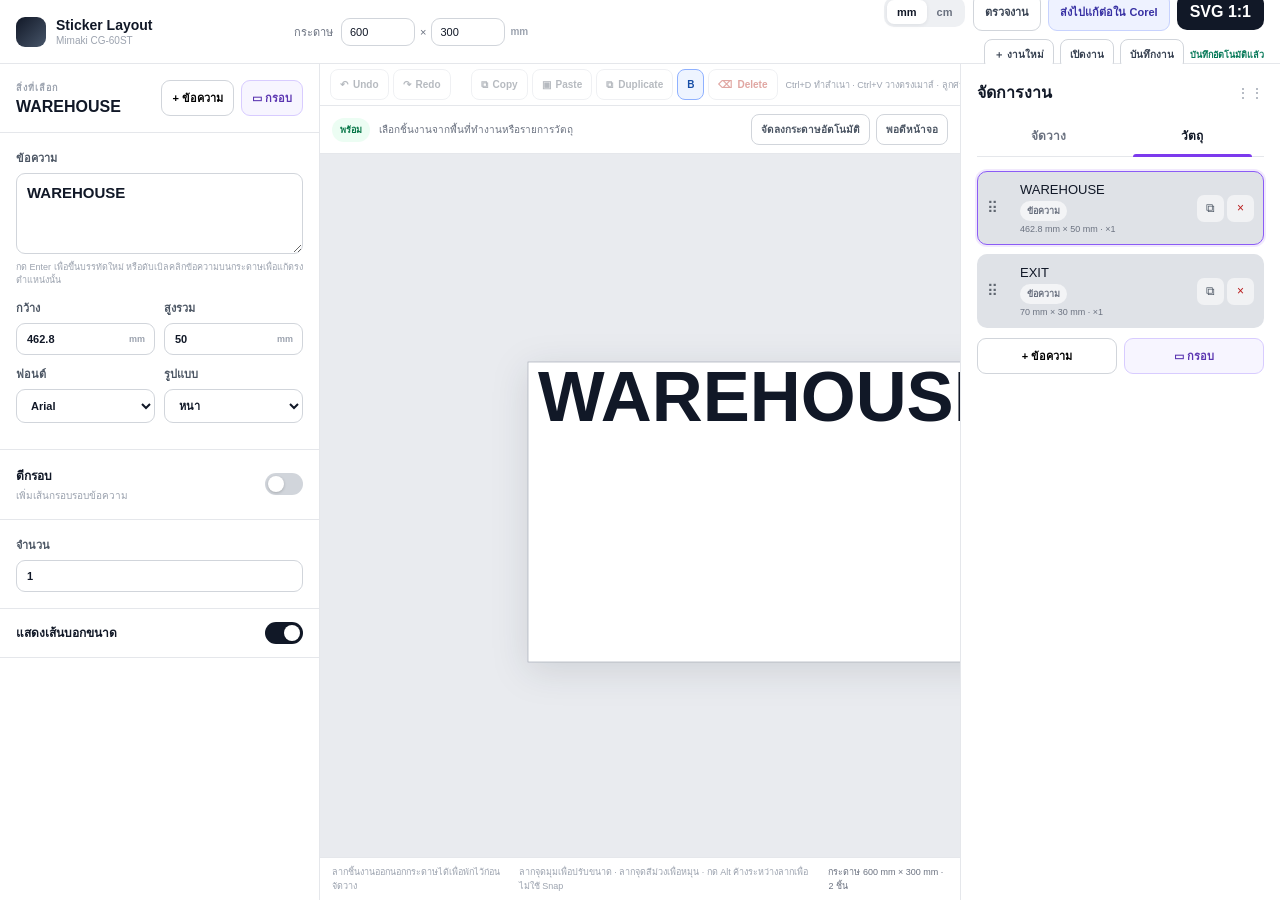
==== index.html @ 3fb94d9f "release: promote V3 to production entrypoint [skip ci]" ====
<!doctype html>
<html lang="th">
<head>
  <meta charset="utf-8">
  <meta name="viewport" content="width=device-width,initial-scale=1">
  <meta name="theme-color" content="#f4f5f7">
  <title>Sticker Layout · Mimaki CG-60ST</title>
  <link rel="stylesheet" href="css/app.css">
  <link rel="stylesheet" href="css/enhancements.css">
  <link rel="stylesheet" href="css/v3-preview.css">
</head>
<body>
  <div class="app-shell">
    <header class="topbar">
      <div class="brand">
        <span class="brand-dot"></span>
        <div><strong>Sticker Layout</strong><small>Mimaki CG-60ST</small></div>
      </div>
      <div class="topbar-center">
        <label>กระดาษ</label>
        <div class="paper-size-inline">
          <input id="paperWidth" type="number" min="1" step="0.1" value="600" aria-label="ความกว้างกระดาษ">
          <span>×</span>
          <input id="paperHeight" type="number" min="1" step="0.1" value="300" aria-label="ความยาวกระดาษ">
          <b class="unit-inline">mm</b>
        </div>
      </div>
      <div class="top-actions">
        <div class="project-actions" aria-label="จัดการไฟล์งาน">
          <button id="newProjectBtn" type="button" title="สร้างงานใหม่">＋ งานใหม่</button>
          <button id="openProjectBtn" type="button" title="เปิดไฟล์งาน">เปิดงาน</button>
          <button id="saveProjectBtn" type="button" title="บันทึกไฟล์งาน (Ctrl+S)">บันทึกงาน</button>
          <input id="openProjectInput" type="file" accept=".json,.cg60st.json,application/json" hidden>
          <span id="autosaveStatus" class="autosave-status">Autosave พร้อม</span>
        </div>
        <div class="unit-switch" aria-label="หน่วยวัด">
          <button type="button" data-unit="mm" class="active">mm</button>
          <button type="button" data-unit="cm">cm</button>
        </div>
        <div class="export-actions">
          <button id="preflightBtn" class="export-check-btn" type="button">ตรวจงาน</button>
          <button id="exportEditableBtn" class="export-editable-btn" type="button">ส่งไปแก้ต่อใน Corel</button>
          <button id="exportBtn" class="primary-btn" type="button">SVG 1:1</button>
        </div>
      </div>
    </header>

    <main class="workspace">
      <aside class="left-panel panel">
        <div class="panel-head">
          <div><span class="eyebrow">สิ่งที่เลือก</span><h2 id="editorTitle">ข้อความ 1</h2></div>
          <div class="quick-add" aria-label="เพิ่มชิ้นงาน">
            <button id="addItemBtn" class="add-btn" type="button">+ ข้อความ</button>
            <button id="addFrameBtn" class="add-btn frame-add" type="button">▭ กรอบ</button>
          </div>
        </div>

        <div class="editor-scroll">
          <section id="textEditorSection" class="field-section">
            <label class="field full">ข้อความ
              <textarea id="jobText" class="text-input" rows="3" placeholder="ข้อความที่ต้องการตัด" spellcheck="false">WAREHOUSE</textarea>
            </label>
            <small class="field-help">กด Enter เพื่อขึ้นบรรทัดใหม่ หรือดับเบิลคลิกข้อความบนกระดาษเพื่อแก้ตรงตำแหน่งนั้น</small>
            <div class="grid two">
              <label class="field">กว้าง
                <div class="input-unit"><input id="textWidth" type="number" min="1" step="0.1"><span data-unit-label>mm</span></div>
              </label>
              <label class="field">สูงรวม
                <div class="input-unit"><input id="textHeight" type="number" min="1" step="0.1"><span data-unit-label>mm</span></div>
              </label>
            </div>
            <div class="grid two">
              <label class="field">ฟอนต์
                <select id="fontFamily">
                  <option value="Arial">Arial</option>
                  <option value="Arial Narrow">Arial Narrow</option>
                  <option value="Tahoma">Tahoma</option>
                  <option value="Verdana">Verdana</option>
                  <option value="Impact">Impact</option>
                  <option value="sans-serif">System Sans</option>
                </select>
              </label>
              <label class="field">รูปแบบ
                <select id="fontWeight"><option value="400">ปกติ</option><option value="700">หนา</option></select>
              </label>
            </div>
          </section>

          <section class="field-section">
            <div id="frameToggleRow" class="switch-row">
              <div><strong>ตีกรอบ</strong><small>เพิ่มเส้นกรอบรอบข้อความ</small></div>
              <label class="switch"><input id="frameEnabled" type="checkbox"><span></span></label>
            </div>

            <div id="frameOnlyIntro" class="frame-only-intro hidden">
              <strong>กรอบเปล่า</strong>
              <small>กำหนดขนาดกรอบก่อนได้ แล้วค่อยใส่ข้อความภายหลัง</small>
              <button id="addTextToFrameBtn" type="button">+ ใส่ข้อความในกรอบ</button>
            </div>

            <div id="frameFields" class="frame-fields hidden">
              <div class="grid two">
                <label class="field">กรอบกว้าง
                  <div class="input-unit"><input id="frameWidth" type="number" min="1" step="0.1"><span data-unit-label>mm</span></div>
                </label>
                <label class="field">กรอบสูง
                  <div class="input-unit"><input id="frameHeight" type="number" min="1" step="0.1"><span data-unit-label>mm</span></div>
                </label>
              </div>
              <div id="framePaddingFields" class="grid two">
                <label class="field">ห่างซ้าย-ขวา
                  <div class="input-unit"><input id="paddingX" type="number" min="0" step="0.1"><span data-unit-label>mm</span></div>
                </label>
                <label class="field">ห่างบน-ล่าง
                  <div class="input-unit"><input id="paddingY" type="number" min="0" step="0.1"><span data-unit-label>mm</span></div>
                </label>
              </div>
              <button id="centerTextBtn" class="secondary-btn full" type="button">จัดข้อความกลางกรอบ</button>
              <button id="fitFrameBtn" class="secondary-btn full" type="button">ให้กรอบพอดีกับตัวอักษร</button>
            </div>
          </section>

          <section class="field-section">
            <label class="field">จำนวน
              <input id="quantity" type="number" min="1" max="200" step="1" value="1">
            </label>
          </section>

          <section class="field-section compact">
            <div class="switch-row minor">
              <div><strong>แสดงเส้นบอกขนาด</strong></div>
              <label class="switch"><input id="dimensionsEnabled" type="checkbox" checked><span></span></label>
            </div>
          </section>
        </div>
      </aside>

      <section class="canvas-column">
        <div class="edit-toolbar" aria-label="เครื่องมือแก้ไข">
          <div class="edit-group">
            <button id="undoBtn" type="button" title="ย้อนกลับ (Ctrl+Z)">↶ <span>Undo</span></button>
            <button id="redoBtn" type="button" title="ทำซ้ำ (Ctrl+Y / Ctrl+Shift+Z)">↷ <span>Redo</span></button>
          </div>
          <div class="edit-separator"></div>
          <div class="edit-group">
            <button id="copyBtn" type="button" title="คัดลอก (Ctrl+C)">⧉ <span>Copy</span></button>
            <button id="pasteBtn" type="button" title="วางตรงตำแหน่งเมาส์ (Ctrl+V)">▣ <span>Paste</span></button>
            <button id="duplicateBtn" type="button" title="ทำสำเนาไปที่ตำแหน่งเมาส์ (Ctrl+D)">⧉ <span>Duplicate</span></button>
            <button id="boldBtn" type="button" title="ตัวหนา (Ctrl+B)"><b>B</b></button>
            <button id="deleteBtn" type="button" class="danger-tool" title="ลบ (Delete / Backspace)">⌫ <span>Delete</span></button>
          </div>
          <span class="shortcut-hint">Ctrl+D ทำสำเนา · Ctrl+V วางตรงเมาส์ · ลูกศรขยับ 1 mm · Shift+ลูกศร 10 mm</span>
        </div>

        <div class="canvas-toolbar">
          <div class="canvas-status">
            <span id="statusBadge" class="status ok">พร้อม</span>
            <span id="selectionLabel">เลือกชิ้นงานจากพื้นที่ทำงานหรือรายการวัตถุ</span>
          </div>
          <div class="toolbar-actions">
            <button id="autoArrangeTopBtn" type="button">จัดลงกระดาษอัตโนมัติ</button>
            <button id="resetViewBtn" type="button">พอดีหน้าจอ</button>
          </div>
        </div>
        <div id="canvasViewport" class="canvas-viewport">
          <svg id="previewSvg" xmlns="http://www.w3.org/2000/svg" aria-label="Preview กระดาษและชิ้นงาน"></svg>
        </div>
        <div class="canvas-footer">
          <span>ลากชิ้นงานออกนอกกระดาษได้เพื่อพักไว้ก่อนจัดวาง</span>
          <span>ลากจุดมุมเพื่อปรับขนาด · ลากจุดสีม่วงเพื่อหมุน · กด Alt ค้างระหว่างลากเพื่อไม่ใช้ Snap</span>
          <span id="paperSummary">—</span>
        </div>
      </section>

      <aside class="right-panel panel">
        <div class="right-title-row"><h2>จัดการงาน</h2><span class="panel-grip">⋮⋮</span></div>
        <div class="tabs">
          <button id="arrangeTab" type="button">จัดวาง</button>
          <button id="layersTab" type="button" class="active">วัตถุ</button>
        </div>

        <div id="layersView" class="right-view">
          <div id="layerList" class="layer-list"></div>
          <div class="layer-add-row">
            <button id="addLayerBtn" class="add-layer-btn" type="button">+ ข้อความ</button>
            <button id="addLayerFrameBtn" class="add-layer-btn frame-add" type="button">▭ กรอบ</button>
          </div>
        </div>

        <div id="arrangeView" class="right-view hidden">
          <div class="arrange-card hero-arrange">
            <strong>จัดลงกระดาษอัตโนมัติ</strong>
            <small>เรียงทุกชิ้นลงกระดาษโดยไม่ย่อขนาด</small>
            <button id="autoArrangeBtn" class="primary-btn full" type="button">จัดลงกระดาษอัตโนมัติ</button>
          </div>
          <div class="arrange-card precision-card">
            <div class="precision-head">
              <span class="arrange-label">ตำแหน่งและขนาด</span>
              <small id="transformScope" class="precision-scope">ยังไม่ได้เลือกชิ้นงาน</small>
            </div>
            <div class="grid two precision-grid">
              <label class="field">X
                <div class="input-unit"><input id="positionX" type="number" step="0.1" disabled><span data-unit-label>mm</span></div>
              </label>
              <label class="field">Y
                <div class="input-unit"><input id="positionY" type="number" step="0.1" disabled><span data-unit-label>mm</span></div>
              </label>
              <label class="field">W
                <div class="input-unit"><input id="positionW" type="number" min="1" step="0.1" disabled><span data-unit-label>mm</span></div>
              </label>
              <label class="field">H
                <div class="input-unit"><input id="positionH" type="number" min="1" step="0.1" disabled><span data-unit-label>mm</span></div>
              </label>
            </div>
            <label class="field">หมุน
              <div class="input-unit"><input id="positionRotation" type="number" step="1" disabled><span>°</span></div>
            </label>
            <small class="precision-help">ถ้าเลือกกรอบที่มีข้อความ X/Y/มุมจะขยับทั้งชุด ส่วน W/H ปรับเฉพาะขนาดกรอบ</small>
          </div>
          <div class="arrange-card snap-card">
            <div class="switch-row minor">
              <div><strong>Snap อัตโนมัติ</strong><small>ดูดเข้าขอบ กึ่งกลางกระดาษ และชิ้นงานอื่น</small></div>
              <label class="switch"><input id="snapEnabled" type="checkbox" checked><span></span></label>
            </div>
            <label class="field">ระยะดูด
              <div class="input-unit"><input id="snapDistance" type="number" min="0" step="0.1" value="3"><span data-unit-label>mm</span></div>
            </label>
          </div>
          <div class="arrange-card">
            <span class="arrange-label">ชิ้นที่เลือก</span>
            <div class="arrange-grid">
              <button data-arrange="left" type="button">ชิดซ้าย</button>
              <button data-arrange="hcenter" type="button">กึ่งกลางแนวนอน</button>
              <button data-arrange="right" type="button">ชิดขวา</button>
              <button data-arrange="top" type="button">ชิดบน</button>
              <button data-arrange="vcenter" type="button">กึ่งกลางแนวตั้ง</button>
              <button data-arrange="bottom" type="button">ชิดล่าง</button>
            </div>
          </div>
          <div class="arrange-card">
            <span class="arrange-label">ระยะจัดวาง</span>
            <div class="grid two">
              <label class="field">ขอบกระดาษ
                <div class="input-unit"><input id="layoutMargin" type="number" min="0" step="0.1" value="10"><span data-unit-label>mm</span></div>
              </label>
              <label class="field">ห่างชิ้นงาน
                <div class="input-unit"><input id="layoutGap" type="number" min="0" step="0.1" value="5"><span data-unit-label>mm</span></div>
              </label>
            </div>
          </div>
        </div>
      </aside>
    </main>
  </div>

  <div id="preflightPanel" class="preflight-panel hidden" role="dialog" aria-modal="true" aria-labelledby="preflightTitle">
    <div class="preflight-card">
      <div class="preflight-head">
        <div><span class="eyebrow">Preflight</span><h2 id="preflightTitle">ตรวจงานก่อน Export</h2></div>
        <button id="preflightCloseBtn" class="preflight-close" type="button" aria-label="ปิด">×</button>
      </div>
      <div id="preflightSummary" class="preflight-summary ok">พร้อม Export</div>
      <ul id="preflightList" class="preflight-list"></ul>
      <div class="preflight-actions">
        <button id="calibrationBtn" class="export-check-btn" type="button">ไฟล์ทดสอบ 100 mm</button>
        <button id="preflightEditableBtn" class="export-editable-btn" type="button">ส่งไปแก้ต่อใน Corel</button>
        <button id="preflightExportBtn" class="primary-btn" type="button">SVG 1:1</button>
      </div>
    </div>
  </div>

  <div id="toast" class="toast hidden"></div>
  <script src="js/model-v3.js"></script>
  <script src="js/design-ops-v3.js"></script>
  <script src="js/app-v3.js"></script>
</body>
</html>
---- css/app.css ----
:root{--bg:#f4f5f7;--panel:#fff;--ink:#111827;--muted:#6b7280;--line:#e5e7eb;--soft:#f3f4f6;--soft2:#e6e8ec;--accent:#7c3aed;--blue:#2563eb;--green:#059669;--danger:#dc2626;--ok:#067647;--okbg:#ecfdf3;--warn:#9a3412;--warnbg:#fff7ed;--shadow:0 12px 36px rgba(15,23,42,.08)}
*{box-sizing:border-box}html,body{margin:0;height:100%;font-family:Inter,"Segoe UI",Tahoma,Arial,sans-serif;color:var(--ink);background:var(--bg)}button,input,select,textarea{font:inherit}.hidden{display:none!important}button{cursor:pointer}.app-shell{height:100vh;display:flex;flex-direction:column;overflow:hidden}.topbar{height:64px;flex:0 0 auto;background:#fff;border-bottom:1px solid var(--line);display:flex;align-items:center;justify-content:space-between;padding:0 16px;gap:16px}.brand{display:flex;align-items:center;gap:10px;min-width:210px}.brand-dot{width:30px;height:30px;border-radius:9px;background:linear-gradient(135deg,#111827,#475569)}.brand strong{display:block;font-size:14px}.brand small{display:block;font-size:10px;color:#9ca3af;margin-top:2px}.topbar-center{display:flex;align-items:center;gap:8px;color:#6b7280;font-size:11px}.paper-size-inline{display:flex;align-items:center;gap:5px}.paper-size-inline input{width:74px;padding:7px 8px}.paper-size-inline .unit-inline{font-size:10px;color:#9ca3af}.top-actions{display:flex;align-items:center;gap:8px}.unit-switch{display:flex;background:#eef0f3;padding:3px;border-radius:10px}.unit-switch button{border:0;background:transparent;border-radius:7px;padding:6px 10px;color:#6b7280;font-size:11px;font-weight:800}.unit-switch button.active{background:#fff;color:#111827;box-shadow:0 1px 4px rgba(15,23,42,.08)}.primary-btn,.secondary-btn{border:0;border-radius:10px;font-weight:800}.primary-btn{background:#111827;color:#fff;padding:9px 13px}.secondary-btn{background:#f3f4f6;color:#374151;padding:9px 11px}.primary-btn.full,.secondary-btn.full{width:100%}
.workspace{flex:1;min-height:0;display:grid;grid-template-columns:320px minmax(440px,1fr) 320px}.panel{background:#fff;min-height:0}.left-panel{border-right:1px solid var(--line);display:flex;flex-direction:column}.right-panel{border-left:1px solid var(--line);padding:16px;overflow:auto}.panel-head{display:flex;align-items:center;justify-content:space-between;gap:10px;padding:16px;border-bottom:1px solid var(--line)}.eyebrow{display:block;font-size:9px;font-weight:900;letter-spacing:.12em;color:#9ca3af;margin-bottom:3px}.panel-head h2,.right-title-row h2{margin:0;font-size:16px}.add-btn,.add-layer-btn{border:1px solid #d1d5db;background:#fff;border-radius:9px;padding:8px 10px;font-size:11px;font-weight:800}.editor-scroll{overflow:auto}.field-section{padding:16px;border-bottom:1px solid var(--line)}.field-section.compact{padding-top:8px;padding-bottom:8px}.grid{display:grid;gap:9px}.grid.two{grid-template-columns:1fr 1fr}.field{display:flex;flex-direction:column;gap:6px;color:#4b5563;font-size:11px;font-weight:700;margin-bottom:10px}.field:last-child{margin-bottom:0}.field-help{display:block;color:#9ca3af;font-size:9px;line-height:1.45;margin:-3px 0 12px}input,select,textarea{width:100%;border:1px solid #d1d5db;border-radius:9px;padding:9px 10px;background:#fff;color:#111827;outline:none}input:focus,select:focus,textarea:focus{border-color:#93b4ff;box-shadow:0 0 0 3px rgba(37,99,235,.08)}.text-input{font-size:15px;resize:vertical;min-height:72px;line-height:1.35}.input-unit{position:relative}.input-unit input{padding-right:42px}.input-unit span{position:absolute;right:10px;top:50%;transform:translateY(-50%);font-size:9px;color:#9ca3af}.switch-row{display:flex;align-items:center;justify-content:space-between;gap:12px}.switch-row>div strong{display:block;font-size:12px}.switch-row>div small{display:block;font-size:10px;color:#9ca3af;margin-top:3px}.switch-row.minor{padding:5px 0}.switch{display:block;flex:0 0 auto}.switch input{display:none}.switch span{display:block;width:38px;height:22px;border-radius:999px;background:#d1d5db;position:relative}.switch span:after{content:"";position:absolute;width:16px;height:16px;left:3px;top:3px;background:#fff;border-radius:50%;box-shadow:0 1px 3px rgba(0,0,0,.2);transition:.15s}.switch input:checked+span{background:#111827}.switch input:checked+span:after{transform:translateX(16px)}.frame-fields{margin-top:13px;padding-top:13px;border-top:1px solid #eef0f2}
.canvas-column{display:flex;flex-direction:column;min-width:0;min-height:0;background:#e9ebef}.edit-toolbar{min-height:42px;flex:0 0 auto;background:#fff;border-bottom:1px solid var(--line);display:flex;align-items:center;padding:5px 10px;gap:8px}.edit-group{display:flex;gap:4px}.edit-toolbar button{height:31px;border:1px solid #d8dce2;background:#fff;border-radius:8px;padding:0 9px;display:flex;align-items:center;gap:5px;color:#4b5563;font-size:10px;font-weight:800}.edit-toolbar button:hover:not(:disabled){background:#f5f6f8}.edit-toolbar button.active{background:#eef4ff;border-color:#8fb1ff;color:#174ea6}.edit-toolbar button:disabled{opacity:.4;cursor:default}.edit-toolbar .danger-tool{color:#b42318}.edit-separator{width:1px;height:24px;background:#e5e7eb;margin:0 2px}.shortcut-hint{margin-left:auto;color:#9ca3af;font-size:9px;white-space:nowrap}.canvas-toolbar{height:48px;flex:0 0 auto;background:#fff;border-bottom:1px solid var(--line);display:flex;align-items:center;justify-content:space-between;padding:0 12px;gap:12px}.canvas-status{display:flex;align-items:center;gap:9px;font-size:10px;color:#6b7280;min-width:0}.status{font-size:9px;font-weight:900;border-radius:999px;padding:5px 8px;flex:0 0 auto}.status.ok{color:var(--ok);background:var(--okbg)}.status.warn{color:var(--warn);background:var(--warnbg)}.toolbar-actions{display:flex;gap:6px}.toolbar-actions button{border:1px solid #d1d5db;background:#fff;border-radius:8px;padding:7px 9px;font-size:10px;font-weight:800;color:#4b5563}.canvas-viewport{flex:1;min-height:0;overflow:auto;padding:28px;display:flex;align-items:flex-start;justify-content:center}.canvas-viewport svg{display:block;min-width:320px;min-height:240px;max-width:100%;touch-action:none;user-select:none}.canvas-footer{min-height:34px;flex:0 0 auto;background:#fff;border-top:1px solid var(--line);display:flex;align-items:center;gap:18px;padding:7px 12px;font-size:9px;color:#9ca3af}.canvas-footer span:last-child{margin-left:auto;color:#6b7280}.paper{fill:#fff;stroke:#a7adb7;stroke-width:.7;filter:drop-shadow(0 8px 18px rgba(15,23,42,.12));cursor:default}.job-text{fill:#111827;cursor:move}.frame-shape{fill:transparent;stroke:#111827;stroke-width:1;cursor:move}.selection-box{fill:none;stroke-width:1.1;stroke-dasharray:4 3;pointer-events:none}.selection-box.text{stroke:var(--blue)}.selection-box.frame{stroke:var(--green)}.resize-handle{stroke:#fff;stroke-width:1.1;cursor:nwse-resize}.resize-handle.text{fill:var(--blue)}.resize-handle.frame{fill:var(--green)}.resize-handle.ne,.resize-handle.sw{cursor:nesw-resize}.dimension-line,.dimension-tick{stroke:#4b5563;stroke-width:.45}.dimension-label-bg{fill:#fff;stroke:#e5e7eb;stroke-width:.35}.dimension-text{font-size:7px;fill:#111827;font-weight:800;text-anchor:middle;dominant-baseline:middle}
.inline-editor-fo{overflow:visible}.inline-editor-shell{width:100%;height:100%;position:relative}.inline-text-editor{width:100%;height:100%;min-width:70px;min-height:42px;border:1.5px solid var(--blue);outline:0;border-radius:2px;padding:0 2px;margin:0;resize:none;overflow:hidden;background:rgba(255,255,255,.96);color:#111827;box-shadow:0 0 0 2px rgba(37,99,235,.12);white-space:pre;box-sizing:border-box}.inline-edit-hint{position:absolute;left:0;top:100%;margin-top:4px;background:#111827;color:white;border-radius:4px;padding:3px 5px;font:7px/1.2 Arial,sans-serif;white-space:nowrap;pointer-events:none}
.right-title-row{display:flex;justify-content:space-between;align-items:center;margin-bottom:10px}.panel-grip{color:#9ca3af;font-size:14px}.tabs{display:grid;grid-template-columns:1fr 1fr;border-bottom:1px solid #e5e7eb;margin-bottom:14px}.tabs button{border:0;background:transparent;padding:11px 6px;font-size:12px;color:#6b7280;font-weight:700;position:relative}.tabs button.active{color:#111827}.tabs button.active:after{content:"";position:absolute;left:12px;right:12px;bottom:-1px;height:3px;background:var(--accent);border-radius:4px 4px 0 0}.segmented{display:grid;grid-template-columns:1fr 1fr;background:#f0f1f3;padding:3px;border-radius:13px;margin-bottom:14px}.segmented button{border:0;background:transparent;border-radius:10px;padding:9px;font-size:11px;color:#6b7280}.segmented button.active{background:#fff;color:#111827;box-shadow:0 1px 4px rgba(15,23,42,.08)}.layer-list{display:grid;gap:9px}.layer-row{display:grid;grid-template-columns:25px minmax(0,1fr) auto;align-items:center;gap:8px;background:#dfe2e7;border:1px solid transparent;border-radius:10px;padding:10px 9px;cursor:pointer;transition:.12s}.layer-row:hover{background:#d8dce2}.layer-row.active{border-color:#8b5cf6;box-shadow:0 0 0 2px rgba(124,58,237,.11)}.drag-grip{font-size:15px;color:#5f6670;letter-spacing:-3px;cursor:grab}.layer-name{min-width:0}.layer-name strong{display:block;white-space:pre-line;overflow:hidden;text-overflow:ellipsis;font-size:13px;font-weight:500;max-height:34px}.layer-name small{display:block;color:#6b7280;font-size:9px;margin-top:3px}.layer-actions{display:flex;gap:3px}.icon-mini{width:27px;height:27px;border:0;background:rgba(255,255,255,.55);border-radius:7px;font-size:12px;color:#4b5563}.icon-mini.danger{color:#b91c1c}.add-layer-btn{width:100%;margin-top:10px;background:#fff}.arrange-card{background:#f7f8fa;border:1px solid #e7e9ed;border-radius:12px;padding:12px;margin-bottom:10px}.arrange-card strong{display:block;font-size:12px}.arrange-card small{display:block;color:#9ca3af;font-size:9px;line-height:1.4;margin:4px 0 10px}.arrange-label{display:block;font-size:9px;font-weight:900;letter-spacing:.09em;color:#9ca3af;margin-bottom:9px}.arrange-grid{display:grid;grid-template-columns:repeat(3,1fr);gap:6px}.arrange-grid button{border:1px solid #d8dce2;background:#fff;border-radius:8px;padding:9px 4px;font-size:9px;color:#4b5563;font-weight:700}.toast{position:fixed;left:50%;bottom:24px;transform:translateX(-50%);background:#111827;color:#fff;border-radius:10px;padding:10px 14px;font-size:11px;box-shadow:var(--shadow);z-index:50}
@media(max-width:1150px){.shortcut-hint{display:none}}
@media(max-width:1050px){.workspace{grid-template-columns:300px minmax(400px,1fr)}.right-panel{position:fixed;right:12px;top:76px;bottom:12px;width:300px;border:1px solid var(--line);border-radius:16px;box-shadow:0 18px 50px rgba(15,23,42,.18);z-index:10}.edit-toolbar button span{display:none}}
@media(max-width:760px){.app-shell{height:auto;min-height:100vh;overflow:visible}.topbar{height:auto;align-items:flex-start;flex-wrap:wrap;padding:10px}.topbar-center{order:3;width:100%}.workspace{display:flex;flex-direction:column}.left-panel{border:0;border-bottom:1px solid var(--line)}.canvas-column{height:65vh;min-height:520px}.right-panel{position:static;width:auto;border:0;border-top:1px solid var(--line);border-radius:0;box-shadow:none}.canvas-footer{flex-wrap:wrap;height:auto}.grid.two{grid-template-columns:1fr 1fr}.edit-toolbar{overflow:auto}.edit-toolbar button{flex:0 0 auto}}
---- css/enhancements.css ----
.canvas-viewport{display:block;text-align:center;overflow:auto}
.canvas-viewport svg{display:inline-block;max-width:none!important;max-height:none!important;overflow:visible}
.workspace-bg{fill:#e9ebef;cursor:default}
.rotate-stem{stroke:#7c3aed;stroke-width:1.2;pointer-events:none}
.rotate-handle{fill:#7c3aed;stroke:#fff;stroke-width:1.2;cursor:grab}
.rotate-handle:active{cursor:grabbing}
.rotate-glyph{fill:#fff;font-size:10px;font-weight:800;text-anchor:middle;dominant-baseline:middle;pointer-events:none}
---- css/v3-preview.css ----
.quick-add{display:flex;gap:7px;align-items:center}.quick-add .add-btn{white-space:nowrap}.quick-add .frame-add{background:#f7f5ff;border-color:#d8ccff;color:#5b35b1}.frame-only-intro{margin-bottom:12px;padding:12px;border:1px solid #e5e7eb;border-radius:10px;background:#f8fafc}.frame-only-intro strong{display:block;font-size:12px}.frame-only-intro small{display:block;margin:4px 0 10px;color:#6b7280;font-size:10px;line-height:1.45}.frame-only-intro button{width:100%;border:1px solid #c7d2fe;background:#fff;border-radius:9px;padding:9px 10px;font-size:11px;font-weight:800;color:#3730a3}.layer-add-row{display:grid;grid-template-columns:1fr 1fr;gap:7px;margin-top:10px}.layer-add-row .add-layer-btn{margin-top:0}.layer-add-row .frame-add{border-color:#d8ccff;background:#f7f5ff;color:#5b35b1}.object-kind{display:inline-flex;align-items:center;border-radius:999px;background:#f3f4f6;color:#6b7280;font-size:9px;font-weight:800;padding:3px 7px;margin-top:4px}
@media(max-width:1180px){.quick-add{flex-direction:column;align-items:stretch}.quick-add .add-btn{padding:7px 8px}}

.precision-head{display:flex;align-items:flex-start;justify-content:space-between;gap:8px;margin-bottom:10px}.precision-scope{display:inline-flex;align-items:center;justify-content:flex-end;min-height:20px;color:#5b35b1;font-size:9px;font-weight:800;text-align:right}.precision-grid{margin-bottom:8px}.precision-card>.field{margin-top:2px}.precision-help{display:block;margin-top:8px;color:#6b7280;font-size:9px;line-height:1.45}.snap-card .switch-row{margin-bottom:10px}.snap-card .field{margin-bottom:0}.snap-guide{stroke:#7c3aed;stroke-width:1;stroke-dasharray:5 4;vector-effect:non-scaling-stroke;pointer-events:none;opacity:.9}.precision-card input:disabled{background:#f3f4f6;color:#9ca3af}.arrange-card .input-unit>span{white-space:nowrap}

.export-actions{display:flex;align-items:center;gap:7px}.export-check-btn,.export-editable-btn{border:1px solid #d1d5db;background:#fff;border-radius:9px;padding:9px 11px;font-size:11px;font-weight:800;color:#374151;white-space:nowrap}.export-editable-btn{border-color:#c7d2fe;background:#eef2ff;color:#3730a3}.export-check-btn:hover,.export-editable-btn:hover{filter:brightness(.98)}.preflight-panel{position:fixed;inset:0;z-index:80;display:flex;align-items:center;justify-content:center;padding:24px;background:rgba(17,24,39,.45);backdrop-filter:blur(2px)}.preflight-panel.hidden{display:none}.preflight-card{width:min(560px,100%);max-height:min(720px,90vh);overflow:auto;border:1px solid #e5e7eb;border-radius:16px;background:#fff;box-shadow:0 24px 70px rgba(17,24,39,.25);padding:18px}.preflight-head{display:flex;align-items:flex-start;justify-content:space-between;gap:16px}.preflight-head h2{margin:2px 0 0;font-size:18px}.preflight-close{width:34px;height:34px;border:1px solid #e5e7eb;background:#fff;border-radius:9px;font-size:21px;line-height:1;color:#6b7280}.preflight-summary{margin:16px 0 12px;border-radius:10px;padding:11px 12px;font-size:12px;font-weight:900}.preflight-summary.ok{background:#ecfdf5;color:#047857}.preflight-summary.warn{background:#fffbeb;color:#a16207}.preflight-summary.error{background:#fef2f2;color:#b91c1c}.preflight-list{display:grid;gap:8px;margin:0;padding:0;list-style:none}.preflight-list li{display:flex;justify-content:space-between;gap:16px;border:1px solid #e5e7eb;border-radius:10px;padding:10px 11px}.preflight-list strong{font-size:11px}.preflight-list span{max-width:65%;font-size:10px;line-height:1.45;text-align:right;color:#6b7280}.preflight-list li.warn{border-color:#fde68a;background:#fffbeb}.preflight-list li.bad{border-color:#fecaca;background:#fef2f2}.preflight-list li.good{border-color:#d1fae5}.preflight-list li.info{background:#f8fafc}.preflight-actions{display:flex;justify-content:flex-end;gap:8px;margin-top:16px}.preflight-actions button:disabled{opacity:.45;cursor:not-allowed}@media(max-width:980px){.export-actions{gap:5px}.export-check-btn,.export-editable-btn{padding:8px 9px;font-size:10px}}

.project-actions{display:flex;align-items:center;gap:6px}.project-actions button{border:1px solid #d1d5db;background:#fff;border-radius:8px;padding:7px 9px;font-size:10px;font-weight:800;color:#374151;white-space:nowrap}.project-actions button:hover{background:#f9fafb}.autosave-status{min-width:92px;color:#6b7280;font-size:9px;font-weight:700;white-space:nowrap}.autosave-status.saving{color:#7c3aed}.autosave-status.saved{color:#047857}.autosave-status.warning{color:#b45309}@media(max-width:1280px){.top-actions{flex-wrap:wrap;justify-content:flex-end}.project-actions{order:3;width:100%;justify-content:flex-end}.autosave-status{min-width:auto}}
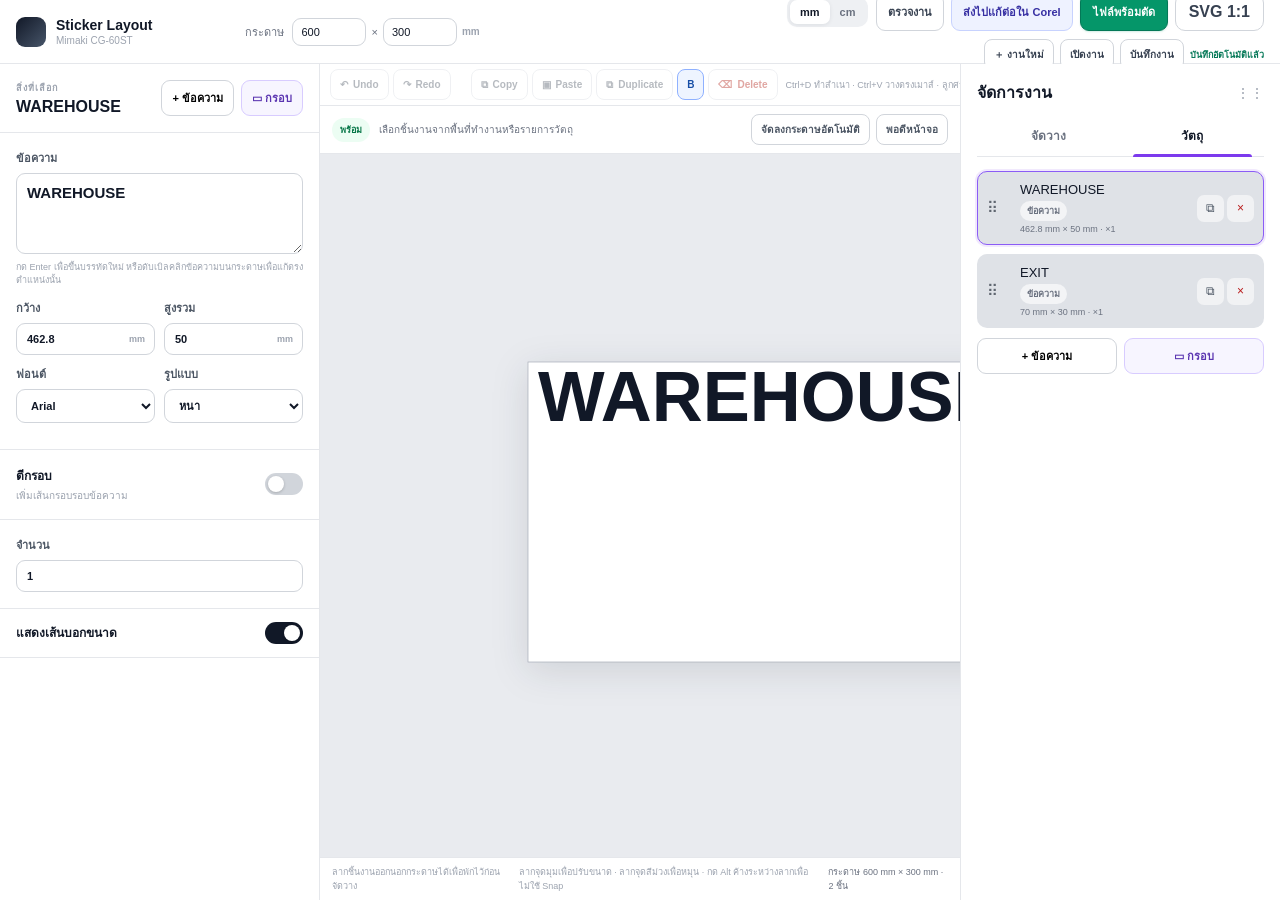
==== commit e486fa68: "feat: complete Cut Ready Curve Path export [skip ci]" ====
--- a/index.html
+++ b/index.html
@@ -31,6 +31,7 @@
           <button id="openProjectBtn" type="button" title="เปิดไฟล์งาน">เปิดงาน</button>
           <button id="saveProjectBtn" type="button" title="บันทึกไฟล์งาน (Ctrl+S)">บันทึกงาน</button>
           <input id="openProjectInput" type="file" accept=".json,.cg60st.json,application/json" hidden>
+          <input id="cutReadyFontInput" type="file" accept=".ttf,.otf,.woff,font/ttf,font/otf,font/woff" multiple hidden>
           <span id="autosaveStatus" class="autosave-status">Autosave พร้อม</span>
         </div>
         <div class="unit-switch" aria-label="หน่วยวัด">
@@ -40,7 +41,8 @@
         <div class="export-actions">
           <button id="preflightBtn" class="export-check-btn" type="button">ตรวจงาน</button>
           <button id="exportEditableBtn" class="export-editable-btn" type="button">ส่งไปแก้ต่อใน Corel</button>
-          <button id="exportBtn" class="primary-btn" type="button">SVG 1:1</button>
+          <button id="exportCutReadyBtn" class="export-cutready-btn" type="button">ไฟล์พร้อมตัด</button>
+          <button id="exportBtn" class="primary-btn export-advanced-btn" type="button" title="SVG 1:1 แบบเดิม">SVG 1:1</button>
         </div>
       </div>
     </header>
@@ -264,12 +266,14 @@
       <div class="preflight-actions">
         <button id="calibrationBtn" class="export-check-btn" type="button">ไฟล์ทดสอบ 100 mm</button>
         <button id="preflightEditableBtn" class="export-editable-btn" type="button">ส่งไปแก้ต่อใน Corel</button>
-        <button id="preflightExportBtn" class="primary-btn" type="button">SVG 1:1</button>
+        <button id="preflightCutReadyBtn" class="export-cutready-btn" type="button">ไฟล์พร้อมตัด</button>
+        <button id="preflightExportBtn" class="primary-btn export-advanced-btn" type="button">SVG 1:1</button>
       </div>
     </div>
   </div>
 
   <div id="toast" class="toast hidden"></div>
+  <script src="js/vendor/opentype.min.js"></script>
   <script src="js/model-v3.js"></script>
   <script src="js/design-ops-v3.js"></script>
   <script src="js/app-v3.js"></script>
--- a/css/v3-preview.css
+++ b/css/v3-preview.css
@@ -6,3 +6,5 @@
 .export-actions{display:flex;align-items:center;gap:7px}.export-check-btn,.export-editable-btn{border:1px solid #d1d5db;background:#fff;border-radius:9px;padding:9px 11px;font-size:11px;font-weight:800;color:#374151;white-space:nowrap}.export-editable-btn{border-color:#c7d2fe;background:#eef2ff;color:#3730a3}.export-check-btn:hover,.export-editable-btn:hover{filter:brightness(.98)}.preflight-panel{position:fixed;inset:0;z-index:80;display:flex;align-items:center;justify-content:center;padding:24px;background:rgba(17,24,39,.45);backdrop-filter:blur(2px)}.preflight-panel.hidden{display:none}.preflight-card{width:min(560px,100%);max-height:min(720px,90vh);overflow:auto;border:1px solid #e5e7eb;border-radius:16px;background:#fff;box-shadow:0 24px 70px rgba(17,24,39,.25);padding:18px}.preflight-head{display:flex;align-items:flex-start;justify-content:space-between;gap:16px}.preflight-head h2{margin:2px 0 0;font-size:18px}.preflight-close{width:34px;height:34px;border:1px solid #e5e7eb;background:#fff;border-radius:9px;font-size:21px;line-height:1;color:#6b7280}.preflight-summary{margin:16px 0 12px;border-radius:10px;padding:11px 12px;font-size:12px;font-weight:900}.preflight-summary.ok{background:#ecfdf5;color:#047857}.preflight-summary.warn{background:#fffbeb;color:#a16207}.preflight-summary.error{background:#fef2f2;color:#b91c1c}.preflight-list{display:grid;gap:8px;margin:0;padding:0;list-style:none}.preflight-list li{display:flex;justify-content:space-between;gap:16px;border:1px solid #e5e7eb;border-radius:10px;padding:10px 11px}.preflight-list strong{font-size:11px}.preflight-list span{max-width:65%;font-size:10px;line-height:1.45;text-align:right;color:#6b7280}.preflight-list li.warn{border-color:#fde68a;background:#fffbeb}.preflight-list li.bad{border-color:#fecaca;background:#fef2f2}.preflight-list li.good{border-color:#d1fae5}.preflight-list li.info{background:#f8fafc}.preflight-actions{display:flex;justify-content:flex-end;gap:8px;margin-top:16px}.preflight-actions button:disabled{opacity:.45;cursor:not-allowed}@media(max-width:980px){.export-actions{gap:5px}.export-check-btn,.export-editable-btn{padding:8px 9px;font-size:10px}}
 
 .project-actions{display:flex;align-items:center;gap:6px}.project-actions button{border:1px solid #d1d5db;background:#fff;border-radius:8px;padding:7px 9px;font-size:10px;font-weight:800;color:#374151;white-space:nowrap}.project-actions button:hover{background:#f9fafb}.autosave-status{min-width:92px;color:#6b7280;font-size:9px;font-weight:700;white-space:nowrap}.autosave-status.saving{color:#7c3aed}.autosave-status.saved{color:#047857}.autosave-status.warning{color:#b45309}@media(max-width:1280px){.top-actions{flex-wrap:wrap;justify-content:flex-end}.project-actions{order:3;width:100%;justify-content:flex-end}.autosave-status{min-width:auto}}
+
+.export-cutready-btn{border:1px solid #047857;background:#059669;color:#fff;border-radius:9px;padding:9px 12px;font-size:11px;font-weight:900;white-space:nowrap;box-shadow:0 1px 2px rgba(5,150,105,.18)}.export-cutready-btn:hover{background:#047857}.export-cutready-btn:disabled{opacity:.45;cursor:not-allowed}.export-advanced-btn{background:#fff!important;color:#374151!important;border:1px solid #d1d5db!important}.font-outline-note{color:#047857;font-weight:800}@media(max-width:980px){.export-cutready-btn{padding:8px 9px;font-size:10px}}
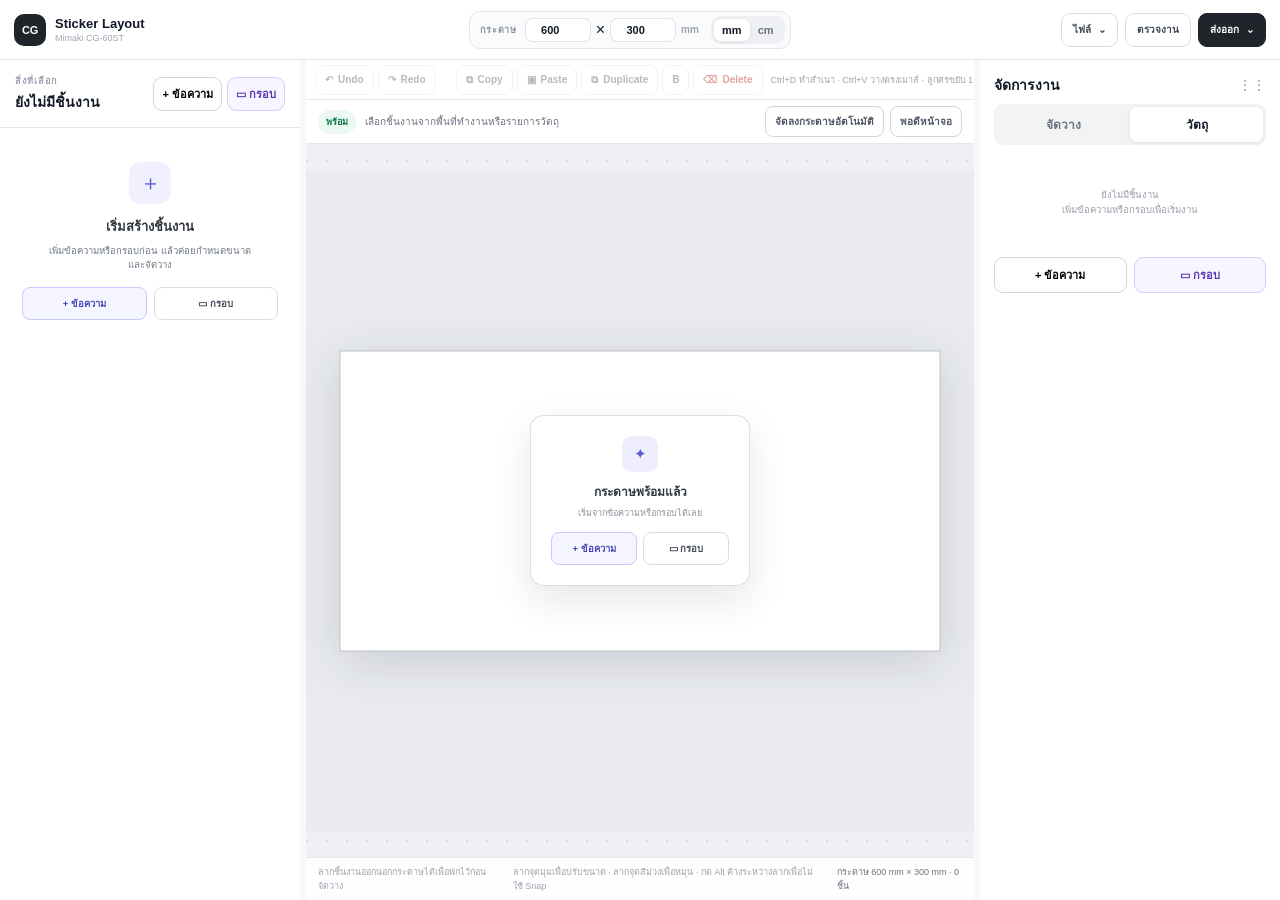
==== commit 84246702: "feat: redesign full V3 workspace UX [skip ci]" ====
--- a/index.html
+++ b/index.html
@@ -8,41 +8,56 @@
   <link rel="stylesheet" href="css/app.css">
   <link rel="stylesheet" href="css/enhancements.css">
   <link rel="stylesheet" href="css/v3-preview.css">
+  <link rel="stylesheet" href="css/ux-redesign.css">
 </head>
 <body>
   <div class="app-shell">
     <header class="topbar">
       <div class="brand">
-        <span class="brand-dot"></span>
+        <span class="brand-mark">CG</span>
         <div><strong>Sticker Layout</strong><small>Mimaki CG-60ST</small></div>
       </div>
-      <div class="topbar-center">
-        <label>กระดาษ</label>
+
+      <div class="paper-control" aria-label="ขนาดกระดาษ">
+        <span class="paper-control-label">กระดาษ</span>
         <div class="paper-size-inline">
           <input id="paperWidth" type="number" min="1" step="0.1" value="600" aria-label="ความกว้างกระดาษ">
           <span>×</span>
           <input id="paperHeight" type="number" min="1" step="0.1" value="300" aria-label="ความยาวกระดาษ">
           <b class="unit-inline">mm</b>
         </div>
-      </div>
-      <div class="top-actions">
-        <div class="project-actions" aria-label="จัดการไฟล์งาน">
-          <button id="newProjectBtn" type="button" title="สร้างงานใหม่">＋ งานใหม่</button>
-          <button id="openProjectBtn" type="button" title="เปิดไฟล์งาน">เปิดงาน</button>
-          <button id="saveProjectBtn" type="button" title="บันทึกไฟล์งาน (Ctrl+S)">บันทึกงาน</button>
-          <input id="openProjectInput" type="file" accept=".json,.cg60st.json,application/json" hidden>
-          <input id="cutReadyFontInput" type="file" accept=".ttf,.otf,.woff,font/ttf,font/otf,font/woff" multiple hidden>
-          <span id="autosaveStatus" class="autosave-status">Autosave พร้อม</span>
-        </div>
         <div class="unit-switch" aria-label="หน่วยวัด">
           <button type="button" data-unit="mm" class="active">mm</button>
           <button type="button" data-unit="cm">cm</button>
         </div>
-        <div class="export-actions">
-          <button id="preflightBtn" class="export-check-btn" type="button">ตรวจงาน</button>
-          <button id="exportEditableBtn" class="export-editable-btn" type="button">ส่งไปแก้ต่อใน Corel</button>
-          <button id="exportCutReadyBtn" class="export-cutready-btn" type="button">ไฟล์พร้อมตัด</button>
-          <button id="exportBtn" class="primary-btn export-advanced-btn" type="button" title="SVG 1:1 แบบเดิม">SVG 1:1</button>
+      </div>
+
+      <div class="top-actions">
+        <div class="menu-wrap file-menu-wrap">
+          <button id="fileMenuBtn" class="top-menu-btn" type="button" aria-haspopup="true" aria-expanded="false">ไฟล์ <span>⌄</span></button>
+          <div id="fileMenu" class="top-menu hidden" role="menu">
+            <button id="newProjectBtn" class="menu-item" type="button"><span class="menu-icon">＋</span><span><strong>งานใหม่</strong><small>เริ่มจากกระดาษเปล่า</small></span></button>
+            <button id="openProjectBtn" class="menu-item" type="button"><span class="menu-icon">↗</span><span><strong>เปิดไฟล์งาน…</strong><small>.cg60st.json</small></span></button>
+            <button id="saveProjectBtn" class="menu-item" type="button"><span class="menu-icon">↓</span><span><strong>ดาวน์โหลดไฟล์งาน</strong><small>เก็บไว้เปิดต่อภายหลัง</small></span></button>
+            <div class="menu-separator"></div>
+            <button id="restoreProjectBtn" class="menu-item" type="button"><span class="menu-icon">↶</span><span><strong>กู้คืนงานล่าสุด</strong><small>จาก Autosave ใน Browser นี้</small></span></button>
+            <div class="menu-status"><span class="autosave-dot"></span><span id="autosaveStatus">บันทึกอัตโนมัติเปิดอยู่</span></div>
+            <input id="openProjectInput" type="file" accept=".json,.cg60st.json,application/json" hidden>
+            <input id="cutReadyFontInput" type="file" accept=".ttf,.otf,.woff,font/ttf,font/otf,font/woff" multiple hidden>
+          </div>
+        </div>
+
+        <button id="preflightBtn" class="top-secondary-btn" type="button">ตรวจงาน</button>
+
+        <div class="menu-wrap export-menu-wrap">
+          <button id="exportMenuBtn" class="top-primary-btn" type="button" aria-haspopup="true" aria-expanded="false">ส่งออก <span>⌄</span></button>
+          <div id="exportMenu" class="top-menu export-menu hidden" role="menu">
+            <button id="exportCutReadyBtn" class="menu-item featured" type="button"><span class="menu-icon">✦</span><span><strong>ไฟล์พร้อมตัด</strong><small>Curve / Path สำหรับ FineCut</small></span></button>
+            <button id="exportEditableBtn" class="menu-item" type="button"><span class="menu-icon">A</span><span><strong>แก้ต่อใน Corel</strong><small>คงข้อความเป็น Text</small></span></button>
+            <button id="exportBtn" class="menu-item" type="button"><span class="menu-icon">◇</span><span><strong>SVG 1:1</strong><small>โหมด Compatibility เดิม</small></span></button>
+            <div class="menu-separator"></div>
+            <button id="calibrationMenuBtn" class="menu-item" type="button"><span class="menu-icon">□</span><span><strong>ไฟล์ทดสอบ 100 mm</strong><small>ตรวจสเกลก่อนตัดจริง</small></span></button>
+          </div>
         </div>
       </div>
     </header>
@@ -57,7 +72,14 @@
           </div>
         </div>
 
-        <div class="editor-scroll">
+        <div id="emptyEditor" class="empty-editor hidden">
+          <div class="empty-editor-icon">＋</div>
+          <strong>เริ่มสร้างชิ้นงาน</strong>
+          <p>เพิ่มข้อความหรือกรอบก่อน แล้วค่อยกำหนดขนาดและจัดวาง</p>
+          <div class="empty-editor-actions"><button id="emptyAddTextBtn" type="button">+ ข้อความ</button><button id="emptyAddFrameBtn" type="button">▭ กรอบ</button></div>
+        </div>
+
+        <div id="editorScroll" class="editor-scroll">
           <section id="textEditorSection" class="field-section">
             <label class="field full">ข้อความ
               <textarea id="jobText" class="text-input" rows="3" placeholder="ข้อความที่ต้องการตัด" spellcheck="false">WAREHOUSE</textarea>
@@ -72,15 +94,23 @@
               </label>
             </div>
             <div class="grid two">
-              <label class="field">ฟอนต์
-                <select id="fontFamily">
-                  <option value="Arial">Arial</option>
-                  <option value="Arial Narrow">Arial Narrow</option>
-                  <option value="Tahoma">Tahoma</option>
-                  <option value="Verdana">Verdana</option>
-                  <option value="Impact">Impact</option>
-                  <option value="sans-serif">System Sans</option>
-                </select>
+              <label class="field font-field">ฟอนต์
+                <div class="font-picker" id="fontPicker">
+                  <button id="fontPickerBtn" class="font-picker-btn" type="button" aria-haspopup="listbox" aria-expanded="false">
+                    <span id="fontPickerLabel" class="font-picker-label">Arial</span><span class="font-picker-chevron">⌄</span>
+                  </button>
+                  <div id="fontPickerMenu" class="font-picker-menu hidden" role="listbox">
+                    <button type="button" data-font="Arial" style="font-family:Arial,sans-serif"><span>Arial</span><em>Aa 123</em></button>
+                    <button type="button" data-font="Arial Narrow" style="font-family:'Arial Narrow',Arial,sans-serif"><span>Arial Narrow</span><em>Aa 123</em></button>
+                    <button type="button" data-font="Tahoma" style="font-family:Tahoma,sans-serif"><span>Tahoma</span><em>Aa 123</em></button>
+                    <button type="button" data-font="Verdana" style="font-family:Verdana,sans-serif"><span>Verdana</span><em>Aa 123</em></button>
+                    <button type="button" data-font="Impact" style="font-family:Impact,sans-serif"><span>Impact</span><em>Aa 123</em></button>
+                    <button type="button" data-font="sans-serif" style="font-family:sans-serif"><span>System Sans</span><em>Aa 123</em></button>
+                  </div>
+                  <select id="fontFamily" class="font-native-select" tabindex="-1" aria-hidden="true">
+                    <option value="Arial">Arial</option><option value="Arial Narrow">Arial Narrow</option><option value="Tahoma">Tahoma</option><option value="Verdana">Verdana</option><option value="Impact">Impact</option><option value="sans-serif">System Sans</option>
+                  </select>
+                </div>
               </label>
               <label class="field">รูปแบบ
                 <select id="fontWeight"><option value="400">ปกติ</option><option value="700">หนา</option></select>
@@ -136,6 +166,7 @@
           </section>
         </div>
       </aside>
+      <div id="leftPanelResizer" class="panel-resizer panel-resizer-left" role="separator" aria-label="ปรับความกว้างแถบซ้าย"></div>
 
       <section class="canvas-column">
         <div class="edit-toolbar" aria-label="เครื่องมือแก้ไข">
@@ -165,7 +196,15 @@
           </div>
         </div>
         <div id="canvasViewport" class="canvas-viewport">
-          <svg id="previewSvg" xmlns="http://www.w3.org/2000/svg" aria-label="Preview กระดาษและชิ้นงาน"></svg>
+          <div id="canvasEmptyState" class="canvas-empty-state hidden">
+            <div class="empty-canvas-card">
+              <span class="empty-canvas-icon">✦</span>
+              <strong>กระดาษพร้อมแล้ว</strong>
+              <small>เริ่มจากข้อความหรือกรอบได้เลย</small>
+              <div><button id="canvasAddTextBtn" type="button">+ ข้อความ</button><button id="canvasAddFrameBtn" type="button">▭ กรอบ</button></div>
+            </div>
+          </div>
+          <div id="canvasStage" class="canvas-stage"><svg id="previewSvg" xmlns="http://www.w3.org/2000/svg" aria-label="Preview กระดาษและชิ้นงาน"></svg></div>
         </div>
         <div class="canvas-footer">
           <span>ลากชิ้นงานออกนอกกระดาษได้เพื่อพักไว้ก่อนจัดวาง</span>
@@ -174,6 +213,7 @@
         </div>
       </section>
 
+      <div id="rightPanelResizer" class="panel-resizer panel-resizer-right" role="separator" aria-label="ปรับความกว้างแถบขวา"></div>
       <aside class="right-panel panel">
         <div class="right-title-row"><h2>จัดการงาน</h2><span class="panel-grip">⋮⋮</span></div>
         <div class="tabs">
--- a/css/ux-redesign.css
+++ b/css/ux-redesign.css
@@ -0,0 +1,11 @@
+:root{--ux-left:300px;--ux-right:300px;--ux-accent:#5b5bd6;--ux-accent-soft:#f0f0ff;--ux-canvas:#eef0f3;--ux-border:#e2e5ea;--ux-ink:#20242b;--ux-muted:#7b8491}
+body{background:#f7f8fa}.topbar{height:60px;padding:0 14px;border-bottom:1px solid var(--ux-border);box-shadow:0 1px 0 rgba(16,24,40,.02);gap:14px}.brand{min-width:185px;gap:9px}.brand-mark{display:grid;place-items:center;width:32px;height:32px;border-radius:10px;background:#20242b;color:#fff;font-size:11px;font-weight:900;letter-spacing:-.02em}.brand strong{font-size:13px}.brand small{font-size:9px}.paper-control{display:flex;align-items:center;gap:8px;margin:0 auto;padding:4px 5px 4px 10px;border:1px solid var(--ux-border);border-radius:11px;background:#fafbfc}.paper-control-label{font-size:9px;font-weight:800;color:#8a929e;text-transform:uppercase;letter-spacing:.08em}.paper-size-inline input{width:66px;padding:6px 7px;border:0;background:#fff;border-radius:7px;text-align:center;font-size:11px;font-weight:800;box-shadow:inset 0 0 0 1px #e1e4e9}.paper-size-inline .unit-inline{min-width:20px}.paper-control .unit-switch{margin-left:2px}.paper-control .unit-switch button{padding:5px 8px}.top-actions{gap:7px}.menu-wrap{position:relative}.top-menu-btn,.top-secondary-btn,.top-primary-btn{height:34px;border-radius:9px;padding:0 11px;font-size:10px;font-weight:850;display:flex;align-items:center;gap:7px;white-space:nowrap}.top-menu-btn,.top-secondary-btn{border:1px solid #d9dde3;background:#fff;color:#3d4652}.top-menu-btn:hover,.top-secondary-btn:hover{background:#f7f8fa}.top-primary-btn{border:1px solid #20242b;background:#20242b;color:#fff}.top-menu{position:absolute;right:0;top:calc(100% + 8px);z-index:120;width:260px;padding:7px;background:#fff;border:1px solid #dfe3e8;border-radius:12px;box-shadow:0 18px 50px rgba(15,23,42,.16)}.file-menu-wrap .top-menu{left:0;right:auto}.menu-item{width:100%;border:0;background:transparent;border-radius:9px;padding:9px;display:grid;grid-template-columns:28px minmax(0,1fr);gap:8px;text-align:left;color:#3d4652}.menu-item:hover{background:#f5f6f8}.menu-item.featured{background:#f4f4ff;color:#3434a8}.menu-item:disabled{opacity:.42;cursor:not-allowed}.menu-icon{display:grid;place-items:center;width:27px;height:27px;border-radius:7px;background:#f0f2f5;font-size:12px;font-weight:900}.featured .menu-icon{background:#e5e5ff}.menu-item strong{display:block;font-size:10.5px}.menu-item small{display:block;margin-top:2px;color:#9299a3;font-size:8.5px;font-weight:500}.menu-separator{height:1px;background:#eceef1;margin:5px 3px}.menu-status{display:flex;align-items:center;gap:7px;padding:8px 9px 5px;color:#8b939f;font-size:8.5px}.autosave-dot{width:7px;height:7px;border-radius:50%;background:#18a66a;box-shadow:0 0 0 3px rgba(24,166,106,.09)}
+.workspace{grid-template-columns:var(--ux-left) 6px minmax(360px,1fr) 6px var(--ux-right);background:#fff}.panel-resizer{position:relative;z-index:20;background:#f7f8fa;cursor:col-resize;touch-action:none}.panel-resizer:after{content:"";position:absolute;left:2px;top:0;bottom:0;width:2px;background:transparent;border-radius:4px;transition:.12s}.panel-resizer:hover:after,.panel-resizer.dragging:after{background:var(--ux-accent)}body.panel-resizing{cursor:col-resize!important;user-select:none!important}.left-panel{border-right:0}.right-panel{border-left:0;padding:14px}.panel-head{padding:14px 15px;background:#fff}.panel-head h2,.right-title-row h2{font-size:14px}.quick-add{display:flex;gap:5px}.add-btn{padding:7px 8px}.editor-scroll{min-height:0;overflow:auto}.field-section{padding:14px 15px}.field{font-size:10px}.field-help{font-size:8.5px}.empty-editor{padding:34px 22px;text-align:center;color:#707986}.empty-editor-icon{width:42px;height:42px;margin:0 auto 12px;display:grid;place-items:center;border-radius:12px;background:#f0f0ff;color:var(--ux-accent);font-size:21px}.empty-editor strong{display:block;color:#303640;font-size:13px}.empty-editor p{margin:7px auto 14px;max-width:210px;font-size:9.5px;line-height:1.5}.empty-editor-actions{display:grid;grid-template-columns:1fr 1fr;gap:7px}.empty-editor-actions button,.empty-canvas-card button{border:1px solid #d9dde3;background:#fff;border-radius:8px;padding:8px;font-size:9.5px;font-weight:800;color:#414957}.empty-editor-actions button:first-child,.empty-canvas-card button:first-child{border-color:#c9c9fb;background:#f5f5ff;color:#4444b8}
+.font-picker{position:relative}.font-native-select{display:none!important}.font-picker-btn{width:100%;height:36px;border:1px solid #d1d5db;border-radius:9px;background:#fff;padding:0 10px;display:flex;align-items:center;justify-content:space-between;color:#222831}.font-picker-label{font-size:12px}.font-picker-chevron{color:#9ca3af;font-size:10px}.font-picker-menu{position:absolute;left:0;right:0;top:calc(100% + 5px);z-index:90;padding:5px;background:#fff;border:1px solid #dce0e5;border-radius:10px;box-shadow:0 12px 34px rgba(15,23,42,.16);max-height:260px;overflow:auto}.font-picker-menu button{width:100%;height:42px;border:0;background:transparent;border-radius:7px;padding:0 9px;display:flex;align-items:center;justify-content:space-between;text-align:left;color:#242a32}.font-picker-menu button:hover{background:#f0f0ff;color:#3434a8}.font-picker-menu span{font-size:12px}.font-picker-menu em{font-style:normal;font-size:15px;color:#69717d}.font-picker-menu button.active{background:#f4f4ff;box-shadow:inset 0 0 0 1px #d8d8ff}
+.canvas-column{background-color:var(--ux-canvas);background-image:radial-gradient(circle at 1px 1px,rgba(74,85,104,.12) 1px,transparent 0);background-size:20px 20px}.edit-toolbar{min-height:40px;padding:4px 9px}.edit-toolbar button{height:30px;border-color:#dfe2e7}.canvas-toolbar{height:44px}.canvas-viewport{position:relative;padding:0;display:flex;align-items:center;justify-content:center;overscroll-behavior:contain;cursor:default}.canvas-viewport.panning,.canvas-viewport.panning *{cursor:grabbing!important}.canvas-viewport svg{flex:0 0 auto;max-width:none!important;max-height:none!important}.canvas-empty-state{position:absolute;inset:0;z-index:8;display:grid;place-items:center;pointer-events:none}.empty-canvas-card{pointer-events:auto;width:220px;padding:20px;border:1px solid rgba(213,218,225,.9);border-radius:14px;background:rgba(255,255,255,.94);box-shadow:0 14px 38px rgba(15,23,42,.10);text-align:center;backdrop-filter:blur(6px)}.empty-canvas-icon{display:grid;place-items:center;width:36px;height:36px;margin:0 auto 10px;border-radius:10px;background:#eeeeff;color:var(--ux-accent);font-size:15px}.empty-canvas-card strong{display:block;font-size:12px;color:#303640}.empty-canvas-card small{display:block;margin:5px 0 12px;color:#8a929e;font-size:9px}.empty-canvas-card>div{display:grid;grid-template-columns:1fr 1fr;gap:6px}.canvas-footer{min-height:30px;background:rgba(255,255,255,.96)}.paper{filter:drop-shadow(0 10px 25px rgba(15,23,42,.14))}
+.right-title-row{margin-bottom:8px}.tabs{background:#f2f3f5;border:0;border-radius:9px;padding:3px;margin-bottom:12px}.tabs button{padding:8px 6px;border-radius:7px}.tabs button.active{background:#fff;box-shadow:0 1px 4px rgba(15,23,42,.08)}.tabs button.active:after{display:none}.layer-list{gap:7px}.layer-row{background:#fff;border:1px solid #e2e5e9;padding:9px 8px}.layer-row:hover{background:#f8f9fa}.layer-row.active{border-color:#a7a7ef;box-shadow:0 0 0 2px rgba(91,91,214,.08)}.layers-empty{padding:30px 10px;text-align:center;color:#979eaa;font-size:9.5px}.arrange-card{background:#fafbfc;border-color:#e6e8ec}.hero-arrange{background:#f5f5ff;border-color:#e3e3ff}.primary-btn{background:#242932}.status.ok{background:#ecf8f2;color:#08784a}
+@media(max-width:1100px){.workspace{grid-template-columns:minmax(250px,var(--ux-left)) 5px minmax(380px,1fr)}.right-panel{position:fixed;right:12px;top:72px;bottom:12px;width:min(320px,var(--ux-right));border:1px solid var(--ux-border);border-radius:14px;box-shadow:0 18px 48px rgba(15,23,42,.16);z-index:40}.panel-resizer-right{display:none}.paper-control-label{display:none}}
+@media(max-width:820px){.topbar{height:auto;min-height:60px;flex-wrap:wrap;padding:9px}.brand{min-width:auto}.paper-control{order:3;width:100%;justify-content:center}.workspace{display:flex}.panel-resizer{display:none}.top-menu{position:fixed;left:10px!important;right:10px!important;top:64px;width:auto}.canvas-viewport{min-height:420px}}
+
+/* centered stage: keeps the paper centered when the SVG is smaller and makes overflow symmetric when larger */
+.canvas-viewport{display:block!important}.canvas-stage{min-width:100%;min-height:100%;width:max-content;height:max-content;display:grid;place-items:center}.canvas-stage svg{grid-area:1/1;margin:0!important}.canvas-empty-state{position:sticky;left:0;top:0;width:100%;height:100%;float:left;margin-right:-100%;z-index:8}
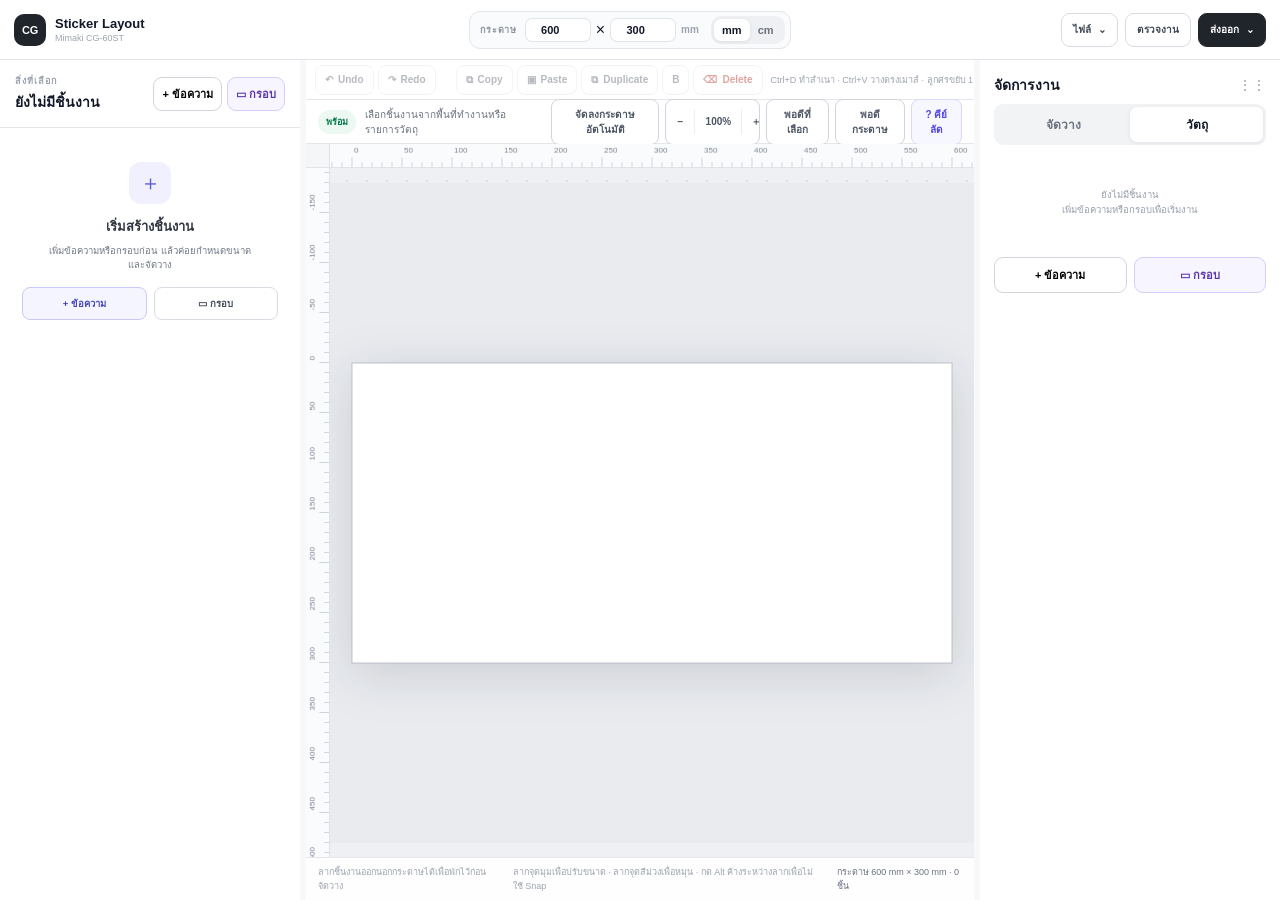
==== commit d2b01912: "feat: add approved professional canvas interactions V4 [skip ci]" ====
--- a/index.html
+++ b/index.html
@@ -9,6 +9,7 @@
   <link rel="stylesheet" href="css/enhancements.css">
   <link rel="stylesheet" href="css/v3-preview.css">
   <link rel="stylesheet" href="css/ux-redesign.css">
+  <link rel="stylesheet" href="css/canvas-v4.css">
 </head>
 <body>
   <div class="app-shell">
@@ -192,19 +193,40 @@
           </div>
           <div class="toolbar-actions">
             <button id="autoArrangeTopBtn" type="button">จัดลงกระดาษอัตโนมัติ</button>
-            <button id="resetViewBtn" type="button">พอดีหน้าจอ</button>
-          </div>
-        </div>
-        <div id="canvasViewport" class="canvas-viewport">
-          <div id="canvasEmptyState" class="canvas-empty-state hidden">
-            <div class="empty-canvas-card">
-              <span class="empty-canvas-icon">✦</span>
-              <strong>กระดาษพร้อมแล้ว</strong>
-              <small>เริ่มจากข้อความหรือกรอบได้เลย</small>
-              <div><button id="canvasAddTextBtn" type="button">+ ข้อความ</button><button id="canvasAddFrameBtn" type="button">▭ กรอบ</button></div>
-            </div>
-          </div>
-          <div id="canvasStage" class="canvas-stage"><svg id="previewSvg" xmlns="http://www.w3.org/2000/svg" aria-label="Preview กระดาษและชิ้นงาน"></svg></div>
+            <div class="zoom-controls" aria-label="ซูมพื้นที่ทำงาน">
+              <button id="zoomOutBtn" type="button" title="ซูมออก">−</button>
+              <button id="zoomLabel" class="zoom-label" type="button" title="กลับ 100%">100%</button>
+              <button id="zoomInBtn" type="button" title="ซูมเข้า">＋</button>
+            </div>
+            <button id="fitSelectionBtn" type="button" title="พอดีสิ่งที่เลือก (Shift+2)">พอดีที่เลือก</button>
+            <button id="resetViewBtn" type="button" title="พอดีกระดาษ (Shift+1)">พอดีกระดาษ</button>
+            <button id="shortcutHelpBtn" class="shortcut-help-btn" type="button" title="ดูคีย์ลัด">? คีย์ลัด</button>
+          </div>
+        </div>
+        <div id="canvasWorkarea" class="canvas-workarea">
+          <canvas id="rulerHorizontal" class="canvas-ruler ruler-horizontal" aria-label="ไม้บรรทัดแนวนอน"></canvas>
+          <canvas id="rulerVertical" class="canvas-ruler ruler-vertical" aria-label="ไม้บรรทัดแนวตั้ง"></canvas>
+          <div class="ruler-corner" aria-hidden="true"></div>
+          <div id="canvasViewport" class="canvas-viewport">
+            <div id="canvasStage" class="canvas-stage"><svg id="previewSvg" xmlns="http://www.w3.org/2000/svg" aria-label="Preview กระดาษและชิ้นงาน"></svg></div>
+          </div>
+          <div id="floatingToolbar" class="floating-toolbar hidden" aria-label="คำสั่งชิ้นงานที่เลือก">
+            <span id="floatingSize" class="floating-size">—</span>
+            <button type="button" data-floating-action="aspect" title="ล็อกสัดส่วน">🔗</button>
+            <button type="button" data-floating-action="duplicate" title="ทำสำเนา (Ctrl+D)">⧉</button>
+            <button type="button" data-floating-action="lock" title="ล็อก/ปลดล็อก">🔒</button>
+            <button type="button" data-floating-action="delete" class="danger" title="ลบ (Delete)">⌫</button>
+          </div>
+          <div id="canvasContextMenu" class="canvas-context-menu hidden" role="menu">
+            <button type="button" data-context-action="duplicate">⧉ <span>ทำสำเนา</span><kbd>Ctrl+D</kbd></button>
+            <button type="button" data-context-action="lock">🔒 <span>ล็อก / ปลดล็อก</span></button>
+            <div class="context-separator"></div>
+            <button type="button" data-context-action="center">◎ <span>จัดกึ่งกลางกระดาษ</span></button>
+            <button type="button" data-context-action="front">↑ <span>นำขึ้นหน้า</span></button>
+            <button type="button" data-context-action="back">↓ <span>ส่งไปด้านหลัง</span></button>
+            <div class="context-separator"></div>
+            <button type="button" data-context-action="delete" class="danger">⌫ <span>ลบ</span><kbd>Del</kbd></button>
+          </div>
         </div>
         <div class="canvas-footer">
           <span>ลากชิ้นงานออกนอกกระดาษได้เพื่อพักไว้ก่อนจัดวาง</span>
@@ -238,7 +260,7 @@
           <div class="arrange-card precision-card">
             <div class="precision-head">
               <span class="arrange-label">ตำแหน่งและขนาด</span>
-              <small id="transformScope" class="precision-scope">ยังไม่ได้เลือกชิ้นงาน</small>
+              <div class="precision-head-actions"><button id="aspectLockBtn" class="aspect-lock-btn" type="button" title="ล็อก W/H ให้คงสัดส่วน">🔗 สัดส่วน</button><small id="transformScope" class="precision-scope">ยังไม่ได้เลือกชิ้นงาน</small></div>
             </div>
             <div class="grid two precision-grid">
               <label class="field">X
@@ -312,6 +334,18 @@
     </div>
   </div>
 
+  <div id="shortcutPanel" class="shortcut-panel hidden" role="dialog" aria-modal="true" aria-labelledby="shortcutTitle">
+    <div class="shortcut-card">
+      <div class="shortcut-head"><div><span class="eyebrow">Canvas controls</span><h2 id="shortcutTitle">คีย์ลัดและการลาก</h2></div><button id="shortcutCloseBtn" type="button" aria-label="ปิด">×</button></div>
+      <div class="shortcut-grid">
+        <section><strong>สร้าง / เลือก</strong><p><kbd>T</kbd> เพิ่มข้อความ</p><p><kbd>R</kbd> เพิ่มกรอบ</p><p><kbd>Shift</kbd> + Click เพิ่ม/ลด Selection</p><p>ลากพื้นที่ว่าง ครอบเลือกหลายชิ้น</p><p><kbd>Ctrl+A</kbd> เลือกทั้งหมด</p><p><kbd>Tab</kbd> / <kbd>Shift+Tab</kbd> เลือกถัดไป/ก่อนหน้า</p></section>
+        <section><strong>ลาก / ปรับขนาด</strong><p><kbd>Shift</kbd> + ลาก ล็อกแนวนอน/แนวตั้ง</p><p><kbd>Ctrl</kbd> + ลาก ทำสำเนาแล้วลาก</p><p><kbd>Alt</kbd> + ลาก ปิด Snap ชั่วคราว</p><p><kbd>Shift</kbd> + Resize รักษาสัดส่วน</p><p><kbd>Alt</kbd> + Resize ย่อ/ขยายจากกึ่งกลาง</p><p><kbd>Shift</kbd> + หมุน ล็อกทุก 15°</p></section>
+        <section><strong>มุมมอง</strong><p>กดล้อเมาส์ค้าง + ลาก = Pan</p><p><kbd>Space</kbd> + ลาก = Pan</p><p><kbd>Ctrl</kbd> + Wheel = Zoom</p><p><kbd>Shift+1</kbd> พอดีกระดาษ</p><p><kbd>Shift+2</kbd> พอดีสิ่งที่เลือก</p><p><kbd>Ctrl+0</kbd> กลับ 100%</p></section>
+        <section><strong>แก้ไข</strong><p><kbd>Ctrl+D</kbd> ทำสำเนา</p><p><kbd>Ctrl+C / Ctrl+V</kbd> คัดลอก / วาง</p><p><kbd>Arrow</kbd> ขยับ 1 mm</p><p><kbd>Shift+Arrow</kbd> ขยับ 10 mm</p><p><kbd>Enter</kbd> แก้ข้อความ</p><p><kbd>Delete</kbd> ลบ</p></section>
+      </div>
+    </div>
+  </div>
+
   <div id="toast" class="toast hidden"></div>
   <script src="js/vendor/opentype.min.js"></script>
   <script src="js/model-v3.js"></script>
--- a/css/canvas-v4.css
+++ b/css/canvas-v4.css
@@ -0,0 +1,28 @@
+
+:root{--ruler-size:24px;--v4-blue:#2caee8;--v4-guide:#f43f5e}
+.canvas-workarea{position:relative;flex:1;min-height:0;overflow:hidden;background:transparent}
+.canvas-workarea .canvas-viewport{position:absolute!important;left:var(--ruler-size);right:0;top:var(--ruler-size);bottom:0;min-height:0!important;width:auto;height:auto;z-index:1}
+.canvas-ruler{position:absolute;z-index:12;background:#fafbfc;touch-action:none;user-select:none}
+.ruler-horizontal{left:var(--ruler-size);right:0;top:0;height:var(--ruler-size);width:calc(100% - var(--ruler-size));cursor:ns-resize;border-bottom:1px solid #dfe3e8}
+.ruler-vertical{left:0;top:var(--ruler-size);bottom:0;width:var(--ruler-size);height:calc(100% - var(--ruler-size));cursor:ew-resize;border-right:1px solid #dfe3e8}
+.ruler-corner{position:absolute;z-index:13;left:0;top:0;width:var(--ruler-size);height:var(--ruler-size);background:#f4f6f8;border-right:1px solid #dfe3e8;border-bottom:1px solid #dfe3e8}
+.zoom-controls{display:flex;align-items:center;border:1px solid #d1d5db;border-radius:8px;overflow:hidden;background:#fff}
+.toolbar-actions .zoom-controls button{border:0;border-radius:0;min-width:28px;padding:7px 6px}.toolbar-actions .zoom-controls .zoom-label{min-width:48px;border-left:1px solid #eceef1;border-right:1px solid #eceef1;font-variant-numeric:tabular-nums}
+.shortcut-help-btn{color:#4f46e5!important;border-color:#d9d9ff!important;background:#f7f7ff!important}
+.resize-handle{stroke:#fff;stroke-width:1.4;vector-effect:non-scaling-stroke}
+.resize-handle.nw,.resize-handle.se{cursor:nwse-resize}.resize-handle.ne,.resize-handle.sw{cursor:nesw-resize}.resize-handle.n,.resize-handle.s{cursor:ns-resize}.resize-handle.e,.resize-handle.w{cursor:ew-resize}
+.selection-box{vector-effect:non-scaling-stroke}.selection-box.multi{stroke:#0ea5e9;stroke-dasharray:6 4;stroke-width:1.2}.selection-box.locked{stroke:#94a3b8;stroke-dasharray:2 3}.selection-lock-badge{font:700 9px/1 Arial,sans-serif;fill:#475569;paint-order:stroke;stroke:#fff;stroke-width:3px;stroke-linejoin:round;pointer-events:none}
+.rotate-handle,.rotate-stem{vector-effect:non-scaling-stroke}.rotate-handle{cursor:grab}.rotate-handle:active{cursor:grabbing}
+.marquee-selection{fill:rgba(44,174,232,.10);stroke:#2caee8;stroke-width:1;stroke-dasharray:5 3;vector-effect:non-scaling-stroke;pointer-events:none}
+.user-guide{stroke:var(--v4-guide);stroke-width:1;stroke-dasharray:5 4;vector-effect:non-scaling-stroke;cursor:grab;pointer-events:stroke}.user-guide:hover{stroke-width:2}.user-guide.dragging{stroke-width:2}
+.smart-distance-line{stroke:#8b5cf6;stroke-width:.8;vector-effect:non-scaling-stroke}.smart-distance-tick{stroke:#8b5cf6;stroke-width:.8;vector-effect:non-scaling-stroke}.smart-distance-label{font:800 7px/1 Arial,sans-serif;fill:#6d28d9;text-anchor:middle;dominant-baseline:central;paint-order:stroke;stroke:#fff;stroke-width:3px;stroke-linejoin:round}
+.floating-toolbar{position:absolute;z-index:30;display:flex;align-items:center;gap:3px;padding:4px;border:1px solid #dfe3e8;border-radius:10px;background:rgba(255,255,255,.97);box-shadow:0 8px 24px rgba(15,23,42,.16);transform:translate(-50%,-100%);white-space:nowrap}.floating-toolbar.hidden{display:none}.floating-toolbar button{width:29px;height:29px;border:0;border-radius:7px;background:transparent;color:#475569;font-size:12px}.floating-toolbar button:hover{background:#f1f3f5}.floating-toolbar button.active{background:#eef2ff;color:#4338ca}.floating-toolbar button.danger{color:#b42318}.floating-size{padding:0 7px;font-size:9px;font-weight:800;color:#64748b;border-right:1px solid #eceef1;font-variant-numeric:tabular-nums}
+.canvas-context-menu{position:fixed;z-index:150;width:210px;padding:6px;background:#fff;border:1px solid #dfe3e8;border-radius:11px;box-shadow:0 14px 42px rgba(15,23,42,.18)}.canvas-context-menu.hidden{display:none}.canvas-context-menu button{width:100%;display:grid;grid-template-columns:22px 1fr auto;align-items:center;gap:6px;border:0;border-radius:7px;background:transparent;padding:8px 9px;text-align:left;color:#374151;font-size:10px}.canvas-context-menu button:hover{background:#f4f5f7}.canvas-context-menu button.danger{color:#b42318}.canvas-context-menu kbd{color:#9ca3af;font-size:8px}.context-separator{height:1px;background:#eceef1;margin:4px}
+.precision-head-actions{display:flex;align-items:center;gap:7px}.aspect-lock-btn{border:1px solid #d9dde3;background:#fff;border-radius:7px;padding:5px 7px;color:#64748b;font-size:8.5px;font-weight:800}.aspect-lock-btn.active{border-color:#c7d2fe;background:#eef2ff;color:#4338ca}
+.shortcut-panel{position:fixed;inset:0;z-index:180;display:grid;place-items:center;padding:24px;background:rgba(15,23,42,.38);backdrop-filter:blur(2px)}.shortcut-panel.hidden{display:none}.shortcut-card{width:min(760px,96vw);max-height:88vh;overflow:auto;padding:18px;border:1px solid #dfe3e8;border-radius:16px;background:#fff;box-shadow:0 24px 72px rgba(15,23,42,.25)}.shortcut-head{display:flex;align-items:flex-start;justify-content:space-between;margin-bottom:14px}.shortcut-head h2{margin:2px 0 0;font-size:18px}.shortcut-head button{width:34px;height:34px;border:1px solid #e5e7eb;border-radius:9px;background:#fff;font-size:20px;color:#64748b}.shortcut-grid{display:grid;grid-template-columns:repeat(2,minmax(0,1fr));gap:10px}.shortcut-grid section{padding:13px;border:1px solid #e6e9ed;border-radius:11px;background:#fafbfc}.shortcut-grid strong{display:block;margin-bottom:9px;font-size:11px}.shortcut-grid p{display:flex;align-items:center;gap:5px;margin:6px 0;color:#64748b;font-size:9.5px}.shortcut-grid kbd{display:inline-grid;place-items:center;min-width:24px;min-height:20px;padding:2px 5px;border:1px solid #cfd4db;border-bottom-width:2px;border-radius:5px;background:#fff;color:#334155;font:700 8px/1 "Segoe UI",sans-serif;box-shadow:0 1px 0 rgba(15,23,42,.04)}
+.canvas-viewport.space-pan-ready,.canvas-viewport.space-pan-ready *{cursor:grab!important}.canvas-viewport.panning,.canvas-viewport.panning *{cursor:grabbing!important}
+.layer-row.locked{opacity:.78}.layer-lock{font-size:10px!important}.layer-lock.active{background:#eef2ff!important;color:#4338ca!important}
+@media(max-width:1050px){.toolbar-actions #fitSelectionBtn,.toolbar-actions .shortcut-help-btn{display:none}.shortcut-grid{grid-template-columns:1fr}}
+@media(max-width:760px){:root{--ruler-size:20px}.canvas-ruler{display:none}.ruler-corner{display:none}.canvas-workarea .canvas-viewport{left:0;top:0}.floating-toolbar{display:none!important}}
+
+.frame-hit{fill:none;stroke:transparent;stroke-width:10;pointer-events:stroke;cursor:move;vector-effect:non-scaling-stroke}
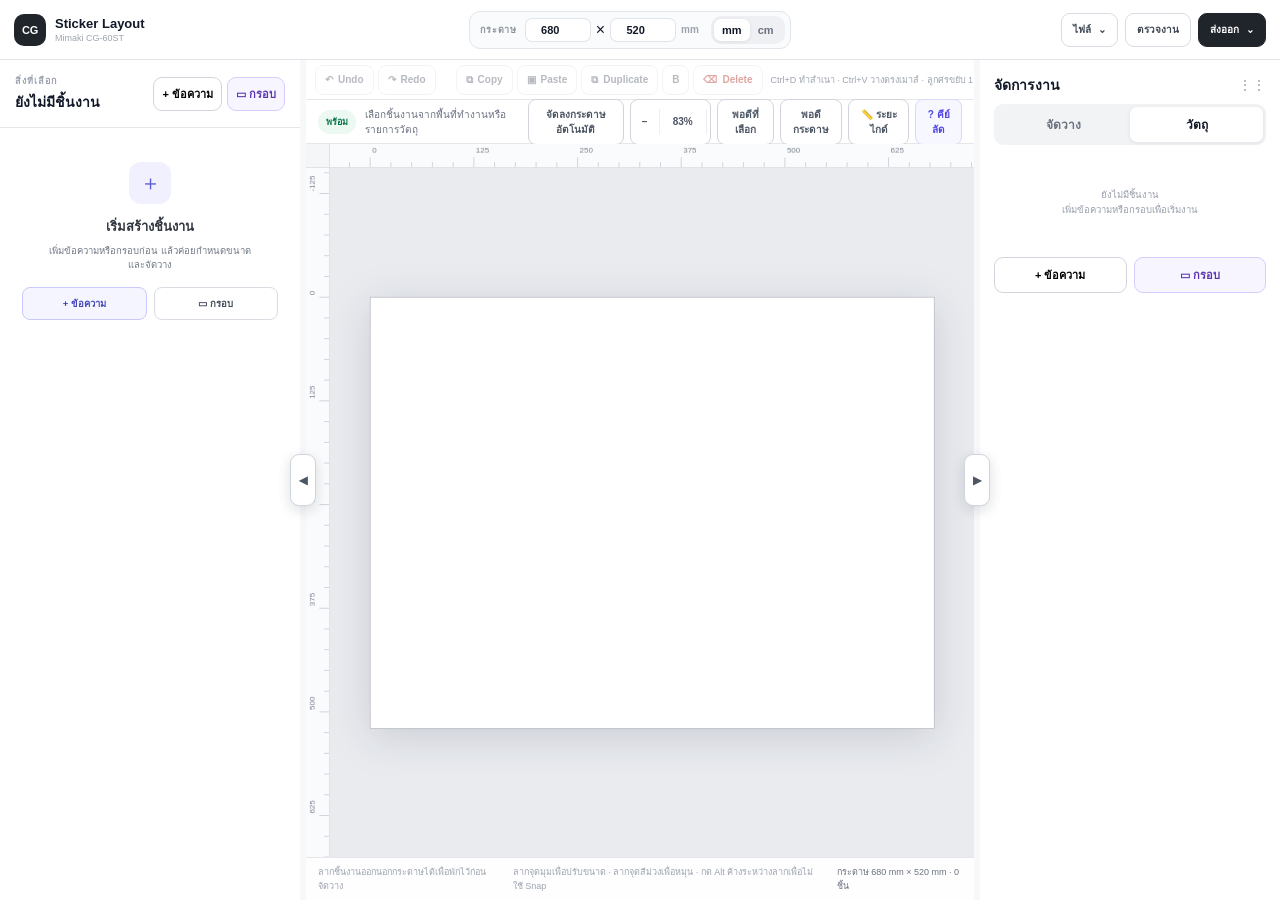
==== commit db584cd2: "feat: improve paper workspace guides and shortcuts [skip ci]" ====
--- a/index.html
+++ b/index.html
@@ -22,9 +22,9 @@
       <div class="paper-control" aria-label="ขนาดกระดาษ">
         <span class="paper-control-label">กระดาษ</span>
         <div class="paper-size-inline">
-          <input id="paperWidth" type="number" min="1" step="0.1" value="600" aria-label="ความกว้างกระดาษ">
+          <input id="paperWidth" type="number" min="1" step="0.1" value="680" aria-label="ความกว้างกระดาษ">
           <span>×</span>
-          <input id="paperHeight" type="number" min="1" step="0.1" value="300" aria-label="ความยาวกระดาษ">
+          <input id="paperHeight" type="number" min="1" step="0.1" value="520" aria-label="ความยาวกระดาษ">
           <b class="unit-inline">mm</b>
         </div>
         <div class="unit-switch" aria-label="หน่วยวัด">
@@ -167,7 +167,7 @@
           </section>
         </div>
       </aside>
-      <div id="leftPanelResizer" class="panel-resizer panel-resizer-left" role="separator" aria-label="ปรับความกว้างแถบซ้าย"></div>
+      <div id="leftPanelResizer" class="panel-resizer panel-resizer-left" role="separator" aria-label="ปรับความกว้างแถบซ้าย"><button id="leftPanelCollapseBtn" class="panel-collapse-btn" type="button" title="ย่อแถบซ้าย" aria-label="ย่อแถบซ้าย">◀</button></div>
 
       <section class="canvas-column">
         <div class="edit-toolbar" aria-label="เครื่องมือแก้ไข">
@@ -200,6 +200,7 @@
             </div>
             <button id="fitSelectionBtn" type="button" title="พอดีสิ่งที่เลือก (Shift+2)">พอดีที่เลือก</button>
             <button id="resetViewBtn" type="button" title="พอดีกระดาษ (Shift+1)">พอดีกระดาษ</button>
+            <button id="guideMeasureBtn" class="guide-measure-btn" type="button" title="ตั้งระยะเส้นไกด์จากขอบกระดาษ">📏 ระยะไกด์</button>
             <button id="shortcutHelpBtn" class="shortcut-help-btn" type="button" title="ดูคีย์ลัด">? คีย์ลัด</button>
           </div>
         </div>
@@ -228,6 +229,15 @@
             <button type="button" data-context-action="delete" class="danger">⌫ <span>ลบ</span><kbd>Del</kbd></button>
           </div>
         </div>
+          <div id="guideMeasurePanel" class="guide-measure-panel hidden" role="dialog" aria-live="polite">
+            <div class="guide-measure-title"><strong>📏 ตั้งระยะไกด์</strong><button id="guideMeasureCancelBtn" type="button" aria-label="ปิด">×</button></div>
+            <div id="guideMeasureHint" class="guide-measure-hint">1. คลิกเส้นสีแดงที่ต้องการตั้งระยะ</div>
+            <div id="guideDistanceRow" class="guide-distance-row hidden">
+              <span id="guideMeasureReference">จากขอบกระดาษ</span>
+              <div class="guide-distance-input"><input id="guideDistanceInput" type="number" min="0" step="0.1" inputmode="decimal"><span data-unit-label>mm</span></div>
+              <button id="guideMeasureApplyBtn" type="button">ตั้งระยะ</button>
+            </div>
+          </div>
         <div class="canvas-footer">
           <span>ลากชิ้นงานออกนอกกระดาษได้เพื่อพักไว้ก่อนจัดวาง</span>
           <span>ลากจุดมุมเพื่อปรับขนาด · ลากจุดสีม่วงเพื่อหมุน · กด Alt ค้างระหว่างลากเพื่อไม่ใช้ Snap</span>
@@ -235,7 +245,7 @@
         </div>
       </section>
 
-      <div id="rightPanelResizer" class="panel-resizer panel-resizer-right" role="separator" aria-label="ปรับความกว้างแถบขวา"></div>
+      <div id="rightPanelResizer" class="panel-resizer panel-resizer-right" role="separator" aria-label="ปรับความกว้างแถบขวา"><button id="rightPanelCollapseBtn" class="panel-collapse-btn" type="button" title="ย่อแถบขวา" aria-label="ย่อแถบขวา">▶</button></div>
       <aside class="right-panel panel">
         <div class="right-title-row"><h2>จัดการงาน</h2><span class="panel-grip">⋮⋮</span></div>
         <div class="tabs">
--- a/css/ux-redesign.css
+++ b/css/ux-redesign.css
@@ -4,6 +4,10 @@
 .font-picker{position:relative}.font-native-select{display:none!important}.font-picker-btn{width:100%;height:36px;border:1px solid #d1d5db;border-radius:9px;background:#fff;padding:0 10px;display:flex;align-items:center;justify-content:space-between;color:#222831}.font-picker-label{font-size:12px}.font-picker-chevron{color:#9ca3af;font-size:10px}.font-picker-menu{position:absolute;left:0;right:0;top:calc(100% + 5px);z-index:90;padding:5px;background:#fff;border:1px solid #dce0e5;border-radius:10px;box-shadow:0 12px 34px rgba(15,23,42,.16);max-height:260px;overflow:auto}.font-picker-menu button{width:100%;height:42px;border:0;background:transparent;border-radius:7px;padding:0 9px;display:flex;align-items:center;justify-content:space-between;text-align:left;color:#242a32}.font-picker-menu button:hover{background:#f0f0ff;color:#3434a8}.font-picker-menu span{font-size:12px}.font-picker-menu em{font-style:normal;font-size:15px;color:#69717d}.font-picker-menu button.active{background:#f4f4ff;box-shadow:inset 0 0 0 1px #d8d8ff}
 .canvas-column{background-color:var(--ux-canvas);background-image:radial-gradient(circle at 1px 1px,rgba(74,85,104,.12) 1px,transparent 0);background-size:20px 20px}.edit-toolbar{min-height:40px;padding:4px 9px}.edit-toolbar button{height:30px;border-color:#dfe2e7}.canvas-toolbar{height:44px}.canvas-viewport{position:relative;padding:0;display:flex;align-items:center;justify-content:center;overscroll-behavior:contain;cursor:default}.canvas-viewport.panning,.canvas-viewport.panning *{cursor:grabbing!important}.canvas-viewport svg{flex:0 0 auto;max-width:none!important;max-height:none!important}.canvas-empty-state{position:absolute;inset:0;z-index:8;display:grid;place-items:center;pointer-events:none}.empty-canvas-card{pointer-events:auto;width:220px;padding:20px;border:1px solid rgba(213,218,225,.9);border-radius:14px;background:rgba(255,255,255,.94);box-shadow:0 14px 38px rgba(15,23,42,.10);text-align:center;backdrop-filter:blur(6px)}.empty-canvas-icon{display:grid;place-items:center;width:36px;height:36px;margin:0 auto 10px;border-radius:10px;background:#eeeeff;color:var(--ux-accent);font-size:15px}.empty-canvas-card strong{display:block;font-size:12px;color:#303640}.empty-canvas-card small{display:block;margin:5px 0 12px;color:#8a929e;font-size:9px}.empty-canvas-card>div{display:grid;grid-template-columns:1fr 1fr;gap:6px}.canvas-footer{min-height:30px;background:rgba(255,255,255,.96)}.paper{filter:drop-shadow(0 10px 25px rgba(15,23,42,.14))}
 .right-title-row{margin-bottom:8px}.tabs{background:#f2f3f5;border:0;border-radius:9px;padding:3px;margin-bottom:12px}.tabs button{padding:8px 6px;border-radius:7px}.tabs button.active{background:#fff;box-shadow:0 1px 4px rgba(15,23,42,.08)}.tabs button.active:after{display:none}.layer-list{gap:7px}.layer-row{background:#fff;border:1px solid #e2e5e9;padding:9px 8px}.layer-row:hover{background:#f8f9fa}.layer-row.active{border-color:#a7a7ef;box-shadow:0 0 0 2px rgba(91,91,214,.08)}.layers-empty{padding:30px 10px;text-align:center;color:#979eaa;font-size:9.5px}.arrange-card{background:#fafbfc;border-color:#e6e8ec}.hero-arrange{background:#f5f5ff;border-color:#e3e3ff}.primary-btn{background:#242932}.status.ok{background:#ecf8f2;color:#08784a}
+
+.panel-collapse-btn{position:absolute;z-index:35;left:50%;top:50%;transform:translate(-50%,-50%);width:26px;height:52px;border:1px solid #cfd5dd;border-radius:9px;background:#fff;color:#4b5563;box-shadow:0 4px 14px rgba(15,23,42,.14);font-size:11px;font-weight:900;cursor:pointer;display:grid;place-items:center;transition:.15s}.panel-collapse-btn:hover{border-color:#9b9be8;background:#f2f2ff;color:#4141aa;box-shadow:0 6px 18px rgba(15,23,42,.18)}.panel-resizer.dragging .panel-collapse-btn{opacity:.35;pointer-events:none}
+@media(min-width:1101px){.workspace.left-collapsed{grid-template-columns:0 18px minmax(360px,1fr) 6px var(--ux-right)}.workspace.right-collapsed{grid-template-columns:var(--ux-left) 6px minmax(360px,1fr) 18px 0}.workspace.left-collapsed.right-collapsed{grid-template-columns:0 18px minmax(360px,1fr) 18px 0}.workspace.left-collapsed .left-panel,.workspace.right-collapsed .right-panel{visibility:hidden;overflow:hidden;padding:0;border:0;pointer-events:none}}
+@media(max-width:1100px){.panel-collapse-btn{display:none}}
 @media(max-width:1100px){.workspace{grid-template-columns:minmax(250px,var(--ux-left)) 5px minmax(380px,1fr)}.right-panel{position:fixed;right:12px;top:72px;bottom:12px;width:min(320px,var(--ux-right));border:1px solid var(--ux-border);border-radius:14px;box-shadow:0 18px 48px rgba(15,23,42,.16);z-index:40}.panel-resizer-right{display:none}.paper-control-label{display:none}}
 @media(max-width:820px){.topbar{height:auto;min-height:60px;flex-wrap:wrap;padding:9px}.brand{min-width:auto}.paper-control{order:3;width:100%;justify-content:center}.workspace{display:flex}.panel-resizer{display:none}.top-menu{position:fixed;left:10px!important;right:10px!important;top:64px;width:auto}.canvas-viewport{min-height:420px}}
 
--- a/css/canvas-v4.css
+++ b/css/canvas-v4.css
@@ -14,7 +14,7 @@
 .selection-box{vector-effect:non-scaling-stroke}.selection-box.multi{stroke:#0ea5e9;stroke-dasharray:6 4;stroke-width:1.2}.selection-box.locked{stroke:#94a3b8;stroke-dasharray:2 3}.selection-lock-badge{font:700 9px/1 Arial,sans-serif;fill:#475569;paint-order:stroke;stroke:#fff;stroke-width:3px;stroke-linejoin:round;pointer-events:none}
 .rotate-handle,.rotate-stem{vector-effect:non-scaling-stroke}.rotate-handle{cursor:grab}.rotate-handle:active{cursor:grabbing}
 .marquee-selection{fill:rgba(44,174,232,.10);stroke:#2caee8;stroke-width:1;stroke-dasharray:5 3;vector-effect:non-scaling-stroke;pointer-events:none}
-.user-guide{stroke:var(--v4-guide);stroke-width:1;stroke-dasharray:5 4;vector-effect:non-scaling-stroke;cursor:grab;pointer-events:stroke}.user-guide:hover{stroke-width:2}.user-guide.dragging{stroke-width:2}
+.user-guide-hit{fill:rgba(244,63,94,.001);stroke:none;cursor:grab;pointer-events:all}.user-guide{stroke:var(--v4-guide);stroke-width:1;stroke-dasharray:5 4;vector-effect:non-scaling-stroke;cursor:grab;pointer-events:stroke}.user-guide:hover,.user-guide.selected{stroke-width:2.5;stroke-dasharray:6 3}.user-guide.selected{filter:drop-shadow(0 0 2px rgba(244,63,94,.45))}.user-guide.dragging{stroke-width:2}.canvas-workarea.guide-measure-active .user-guide-hit,.canvas-workarea.guide-measure-active .user-guide{cursor:pointer}.canvas-workarea.guide-measure-active .paper{cursor:crosshair}
 .smart-distance-line{stroke:#8b5cf6;stroke-width:.8;vector-effect:non-scaling-stroke}.smart-distance-tick{stroke:#8b5cf6;stroke-width:.8;vector-effect:non-scaling-stroke}.smart-distance-label{font:800 7px/1 Arial,sans-serif;fill:#6d28d9;text-anchor:middle;dominant-baseline:central;paint-order:stroke;stroke:#fff;stroke-width:3px;stroke-linejoin:round}
 .floating-toolbar{position:absolute;z-index:30;display:flex;align-items:center;gap:3px;padding:4px;border:1px solid #dfe3e8;border-radius:10px;background:rgba(255,255,255,.97);box-shadow:0 8px 24px rgba(15,23,42,.16);transform:translate(-50%,-100%);white-space:nowrap}.floating-toolbar.hidden{display:none}.floating-toolbar button{width:29px;height:29px;border:0;border-radius:7px;background:transparent;color:#475569;font-size:12px}.floating-toolbar button:hover{background:#f1f3f5}.floating-toolbar button.active{background:#eef2ff;color:#4338ca}.floating-toolbar button.danger{color:#b42318}.floating-size{padding:0 7px;font-size:9px;font-weight:800;color:#64748b;border-right:1px solid #eceef1;font-variant-numeric:tabular-nums}
 .canvas-context-menu{position:fixed;z-index:150;width:210px;padding:6px;background:#fff;border:1px solid #dfe3e8;border-radius:11px;box-shadow:0 14px 42px rgba(15,23,42,.18)}.canvas-context-menu.hidden{display:none}.canvas-context-menu button{width:100%;display:grid;grid-template-columns:22px 1fr auto;align-items:center;gap:6px;border:0;border-radius:7px;background:transparent;padding:8px 9px;text-align:left;color:#374151;font-size:10px}.canvas-context-menu button:hover{background:#f4f5f7}.canvas-context-menu button.danger{color:#b42318}.canvas-context-menu kbd{color:#9ca3af;font-size:8px}.context-separator{height:1px;background:#eceef1;margin:4px}
@@ -25,4 +25,11 @@
 @media(max-width:1050px){.toolbar-actions #fitSelectionBtn,.toolbar-actions .shortcut-help-btn{display:none}.shortcut-grid{grid-template-columns:1fr}}
 @media(max-width:760px){:root{--ruler-size:20px}.canvas-ruler{display:none}.ruler-corner{display:none}.canvas-workarea .canvas-viewport{left:0;top:0}.floating-toolbar{display:none!important}}
 
-.frame-hit{fill:none;stroke:transparent;stroke-width:10;pointer-events:stroke;cursor:move;vector-effect:non-scaling-stroke}
+
+.frame-shape{pointer-events:all}
+
+.floating-toolbar.below{transform:translate(-50%,0)}
+
+.guide-measure-btn.active{border-color:#fda4af!important;background:#fff1f2!important;color:#be123c!important;box-shadow:inset 0 0 0 1px rgba(244,63,94,.08)}
+.guide-measure-panel{position:absolute;z-index:35;left:36px;bottom:14px;width:min(360px,calc(100% - 52px));padding:10px;border:1px solid #e1e5ea;border-radius:11px;background:rgba(255,255,255,.98);box-shadow:0 12px 34px rgba(15,23,42,.16);backdrop-filter:blur(4px)}.guide-measure-panel.hidden{display:none}.guide-measure-title{display:flex;align-items:center;justify-content:space-between;gap:8px}.guide-measure-title strong{font-size:10px;color:#303640}.guide-measure-title button{width:24px;height:24px;border:0;border-radius:6px;background:#f3f4f6;color:#6b7280;font-size:15px}.guide-measure-hint{margin-top:5px;color:#697386;font-size:9px;line-height:1.45}.guide-distance-row{display:grid;grid-template-columns:minmax(88px,1fr) 112px auto;align-items:center;gap:7px;margin-top:8px}.guide-distance-row.hidden{display:none}.guide-distance-row>span{font-size:8.5px;font-weight:750;color:#596273}.guide-distance-input{height:31px;display:flex;align-items:center;border:1px solid #d8dde4;border-radius:8px;background:#fff;overflow:hidden}.guide-distance-input input{min-width:0;width:100%;height:100%;border:0;padding:0 7px;font-size:10px;font-weight:800;outline:0}.guide-distance-input span{padding-right:7px;color:#929aa5;font-size:8px}.guide-distance-row>button{height:31px;border:1px solid #e11d48;border-radius:8px;background:#e11d48;color:#fff;padding:0 10px;font-size:9px;font-weight:850}.guide-distance-row>button:hover{background:#be123c}
+@media(max-width:1050px){.guide-measure-btn{font-size:0}.guide-measure-btn::first-letter{font-size:11px}}
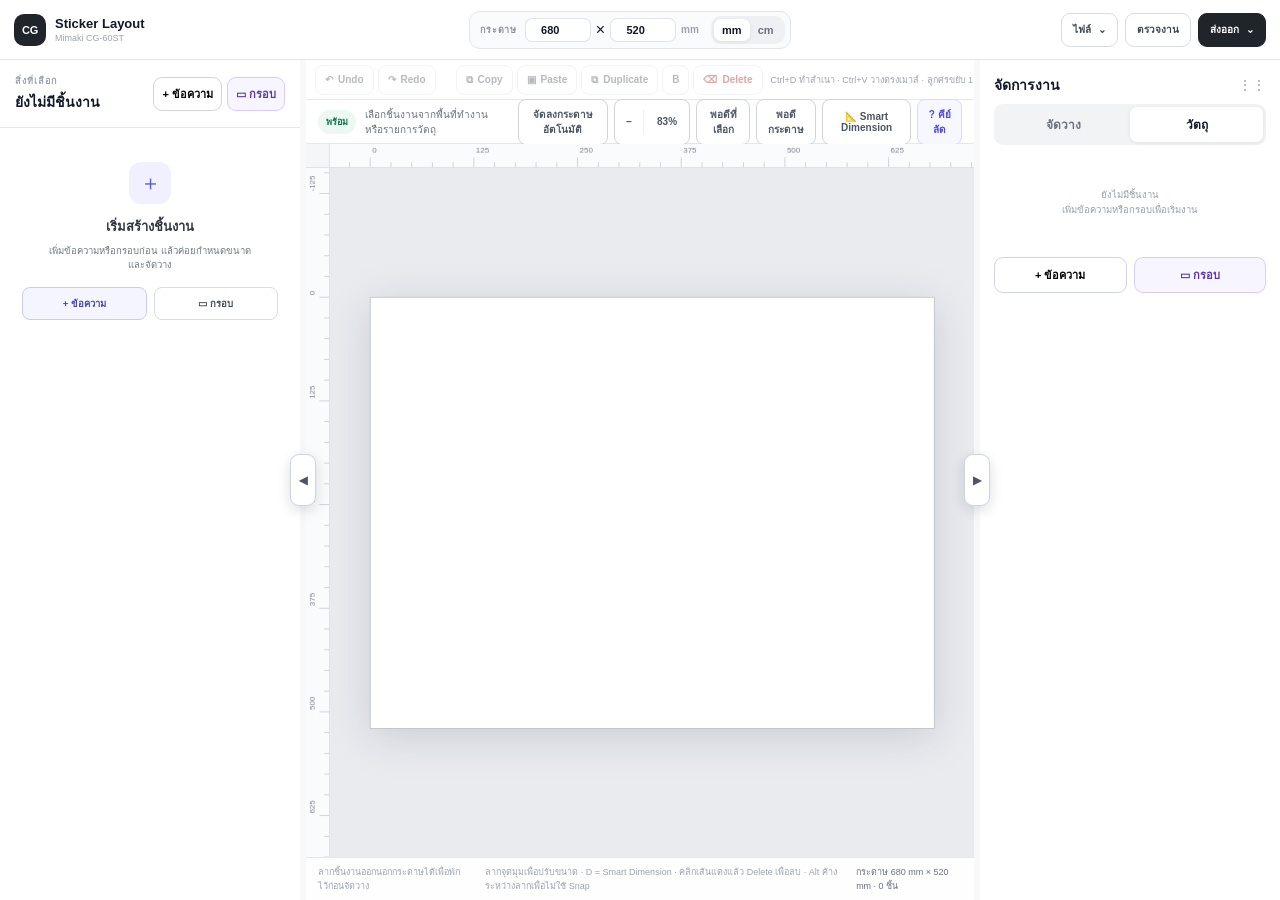
==== commit 3d8aca34: "feat: add CAD-style Smart Dimensions and guide deletion [skip ci]" ====
--- a/index.html
+++ b/index.html
@@ -149,6 +149,7 @@
                 </label>
               </div>
               <button id="centerTextBtn" class="secondary-btn full" type="button">จัดข้อความกลางกรอบ</button>
+              <button id="centerRelationBtn" class="secondary-btn full center-relation-btn hidden" type="button" title="ตรึงข้อความให้อยู่กึ่งกลางกรอบแม้ปรับขนาดภายหลัง">🔗 ตรึงกึ่งกลางข้อความกับกรอบ</button>
               <button id="fitFrameBtn" class="secondary-btn full" type="button">ให้กรอบพอดีกับตัวอักษร</button>
             </div>
           </section>
@@ -200,7 +201,7 @@
             </div>
             <button id="fitSelectionBtn" type="button" title="พอดีสิ่งที่เลือก (Shift+2)">พอดีที่เลือก</button>
             <button id="resetViewBtn" type="button" title="พอดีกระดาษ (Shift+1)">พอดีกระดาษ</button>
-            <button id="guideMeasureBtn" class="guide-measure-btn" type="button" title="ตั้งระยะเส้นไกด์จากขอบกระดาษ">📏 ระยะไกด์</button>
+            <button id="guideMeasureBtn" class="guide-measure-btn" type="button" title="Smart Dimension: กำหนดระยะจริงจากขอบกระดาษ (D)">📐 Smart Dimension</button>
             <button id="shortcutHelpBtn" class="shortcut-help-btn" type="button" title="ดูคีย์ลัด">? คีย์ลัด</button>
           </div>
         </div>
@@ -228,10 +229,15 @@
             <div class="context-separator"></div>
             <button type="button" data-context-action="delete" class="danger">⌫ <span>ลบ</span><kbd>Del</kbd></button>
           </div>
+          <div id="guideContextMenu" class="canvas-context-menu guide-context-menu hidden" role="menu">
+            <button type="button" data-guide-action="dimension">📐 <span>Smart Dimension</span><kbd>D</kbd></button>
+            <div class="context-separator"></div>
+            <button type="button" data-guide-action="delete" class="danger">⌫ <span>ลบเส้นไกด์</span><kbd>Del</kbd></button>
+          </div>
         </div>
           <div id="guideMeasurePanel" class="guide-measure-panel hidden" role="dialog" aria-live="polite">
-            <div class="guide-measure-title"><strong>📏 ตั้งระยะไกด์</strong><button id="guideMeasureCancelBtn" type="button" aria-label="ปิด">×</button></div>
-            <div id="guideMeasureHint" class="guide-measure-hint">1. คลิกเส้นสีแดงที่ต้องการตั้งระยะ</div>
+            <div class="guide-measure-title"><strong>📐 Smart Dimension</strong><button id="guideMeasureCancelBtn" type="button" aria-label="ปิด">×</button></div>
+            <div id="guideMeasureHint" class="guide-measure-hint">1. คลิกขอบวัตถุหรือเส้นสีแดงที่ต้องการกำหนดระยะ</div>
             <div id="guideDistanceRow" class="guide-distance-row hidden">
               <span id="guideMeasureReference">จากขอบกระดาษ</span>
               <div class="guide-distance-input"><input id="guideDistanceInput" type="number" min="0" step="0.1" inputmode="decimal"><span data-unit-label>mm</span></div>
@@ -240,7 +246,7 @@
           </div>
         <div class="canvas-footer">
           <span>ลากชิ้นงานออกนอกกระดาษได้เพื่อพักไว้ก่อนจัดวาง</span>
-          <span>ลากจุดมุมเพื่อปรับขนาด · ลากจุดสีม่วงเพื่อหมุน · กด Alt ค้างระหว่างลากเพื่อไม่ใช้ Snap</span>
+          <span>ลากจุดมุมเพื่อปรับขนาด · D = Smart Dimension · คลิกเส้นแดงแล้ว Delete เพื่อลบ · Alt ค้างระหว่างลากเพื่อไม่ใช้ Snap</span>
           <span id="paperSummary">—</span>
         </div>
       </section>
--- a/css/ux-redesign.css
+++ b/css/ux-redesign.css
@@ -13,3 +13,5 @@
 
 /* centered stage: keeps the paper centered when the SVG is smaller and makes overflow symmetric when larger */
 .canvas-viewport{display:block!important}.canvas-stage{min-width:100%;min-height:100%;width:max-content;height:max-content;display:grid;place-items:center}.canvas-stage svg{grid-area:1/1;margin:0!important}.canvas-empty-state{position:sticky;left:0;top:0;width:100%;height:100%;float:left;margin-right:-100%;z-index:8}
+
+.center-relation-btn{margin-top:7px}.guide-measure-btn.active{font-weight:900!important}
--- a/css/canvas-v4.css
+++ b/css/canvas-v4.css
@@ -33,3 +33,21 @@
 .guide-measure-btn.active{border-color:#fda4af!important;background:#fff1f2!important;color:#be123c!important;box-shadow:inset 0 0 0 1px rgba(244,63,94,.08)}
 .guide-measure-panel{position:absolute;z-index:35;left:36px;bottom:14px;width:min(360px,calc(100% - 52px));padding:10px;border:1px solid #e1e5ea;border-radius:11px;background:rgba(255,255,255,.98);box-shadow:0 12px 34px rgba(15,23,42,.16);backdrop-filter:blur(4px)}.guide-measure-panel.hidden{display:none}.guide-measure-title{display:flex;align-items:center;justify-content:space-between;gap:8px}.guide-measure-title strong{font-size:10px;color:#303640}.guide-measure-title button{width:24px;height:24px;border:0;border-radius:6px;background:#f3f4f6;color:#6b7280;font-size:15px}.guide-measure-hint{margin-top:5px;color:#697386;font-size:9px;line-height:1.45}.guide-distance-row{display:grid;grid-template-columns:minmax(88px,1fr) 112px auto;align-items:center;gap:7px;margin-top:8px}.guide-distance-row.hidden{display:none}.guide-distance-row>span{font-size:8.5px;font-weight:750;color:#596273}.guide-distance-input{height:31px;display:flex;align-items:center;border:1px solid #d8dde4;border-radius:8px;background:#fff;overflow:hidden}.guide-distance-input input{min-width:0;width:100%;height:100%;border:0;padding:0 7px;font-size:10px;font-weight:800;outline:0}.guide-distance-input span{padding-right:7px;color:#929aa5;font-size:8px}.guide-distance-row>button{height:31px;border:1px solid #e11d48;border-radius:8px;background:#e11d48;color:#fff;padding:0 10px;font-size:9px;font-weight:850}.guide-distance-row>button:hover{background:#be123c}
 @media(max-width:1050px){.guide-measure-btn{font-size:0}.guide-measure-btn::first-letter{font-size:11px}}
+
+
+/* V5 CAD-style driving dimensions / relations */
+.user-guide.selected-guide{stroke-width:3!important;stroke-dasharray:none!important;filter:drop-shadow(0 0 3px rgba(244,63,94,.55))}
+.guide-context-menu{width:205px}
+.driving-dimension{pointer-events:stroke;cursor:pointer}
+.driving-dimension .driving-dim-line,.driving-dimension .driving-dim-ext,.driving-dimension .driving-dim-tick{stroke:#2563eb;stroke-width:1;vector-effect:non-scaling-stroke;pointer-events:stroke}
+.driving-dimension .driving-dim-ext{stroke-dasharray:3 3;opacity:.7}
+.driving-dimension .driving-dim-label-bg{fill:#eff6ff;stroke:#93c5fd;stroke-width:1;vector-effect:non-scaling-stroke}
+.driving-dimension .driving-dim-label{fill:#1d4ed8;font:800 8px/1 "Segoe UI",Arial,sans-serif;text-anchor:middle;dominant-baseline:central;pointer-events:none}
+.driving-dimension.selected .driving-dim-line,.driving-dimension.selected .driving-dim-tick,.driving-dimension.selected .driving-dim-ext{stroke:#7c3aed;stroke-width:1.7}
+.driving-dimension.selected .driving-dim-label-bg{fill:#f5f3ff;stroke:#8b5cf6;stroke-width:1.5}
+.driving-dimension.selected .driving-dim-label{fill:#6d28d9}
+.canvas-workarea.guide-measure-active .job-text,.canvas-workarea.guide-measure-active .frame-shape{cursor:crosshair}
+.center-relation-btn.active{border-color:#8b5cf6!important;background:#f5f3ff!important;color:#6d28d9!important}
+.guide-measure-panel .guide-measure-hint strong{color:#1d4ed8}
+
+.driving-dim-label-bg{pointer-events:all!important;cursor:pointer}.driving-dim-label{pointer-events:none!important}
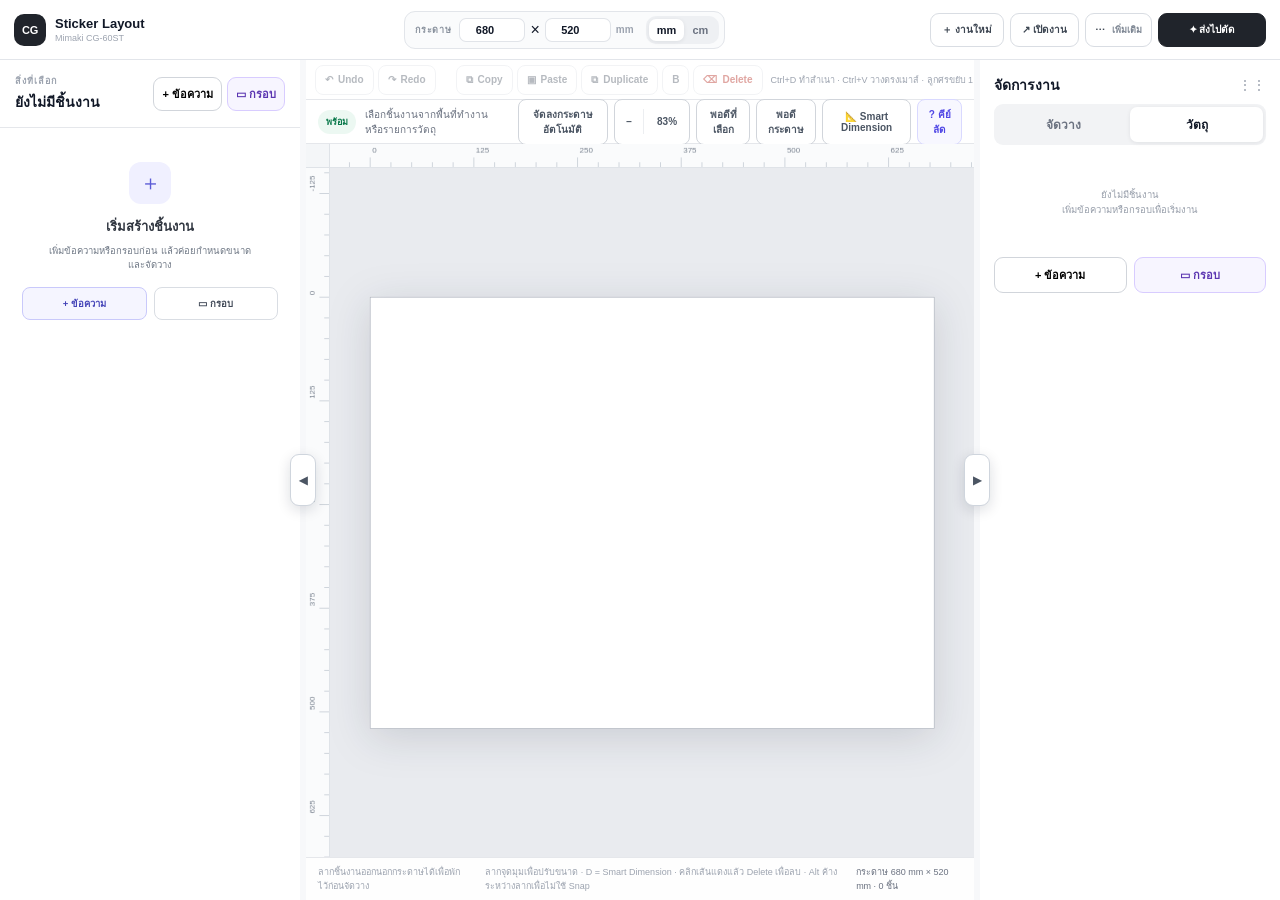
==== commit f1947b2a: "feat: simplify workflow to start, design, and send to cut [skip ci]" ====
--- a/index.html
+++ b/index.html
@@ -33,14 +33,14 @@
         </div>
       </div>
 
-      <div class="top-actions">
-        <div class="menu-wrap file-menu-wrap">
-          <button id="fileMenuBtn" class="top-menu-btn" type="button" aria-haspopup="true" aria-expanded="false">ไฟล์ <span>⌄</span></button>
+      <div class="top-actions workflow-actions" aria-label="ขั้นตอนหลัก">
+        <button id="newProjectBtn" class="top-secondary-btn workflow-start-btn" type="button" title="เริ่มงานใหม่จากกระดาษเปล่า">＋ งานใหม่</button>
+        <button id="openProjectBtn" class="top-secondary-btn workflow-start-btn" type="button" title="เปิดไฟล์งานที่บันทึกไว้">↗ เปิดงาน</button>
+
+        <div class="menu-wrap file-menu-wrap compact-file-menu">
+          <button id="fileMenuBtn" class="top-menu-btn workflow-more-btn" type="button" aria-haspopup="true" aria-expanded="false" title="บันทึก กู้คืน และตัวเลือกไฟล์">⋯ <span class="more-label">เพิ่มเติม</span></button>
           <div id="fileMenu" class="top-menu hidden" role="menu">
-            <button id="newProjectBtn" class="menu-item" type="button"><span class="menu-icon">＋</span><span><strong>งานใหม่</strong><small>เริ่มจากกระดาษเปล่า</small></span></button>
-            <button id="openProjectBtn" class="menu-item" type="button"><span class="menu-icon">↗</span><span><strong>เปิดไฟล์งาน…</strong><small>.cg60st.json</small></span></button>
-            <button id="saveProjectBtn" class="menu-item" type="button"><span class="menu-icon">↓</span><span><strong>ดาวน์โหลดไฟล์งาน</strong><small>เก็บไว้เปิดต่อภายหลัง</small></span></button>
-            <div class="menu-separator"></div>
+            <button id="saveProjectBtn" class="menu-item" type="button"><span class="menu-icon">↓</span><span><strong>บันทึกไฟล์งาน</strong><small>เก็บไว้กลับมาแก้ต่อภายหลัง</small></span></button>
             <button id="restoreProjectBtn" class="menu-item" type="button"><span class="menu-icon">↶</span><span><strong>กู้คืนงานล่าสุด</strong><small>จาก Autosave ใน Browser นี้</small></span></button>
             <div class="menu-status"><span class="autosave-dot"></span><span id="autosaveStatus">บันทึกอัตโนมัติเปิดอยู่</span></div>
             <input id="openProjectInput" type="file" accept=".json,.cg60st.json,application/json" hidden>
@@ -48,18 +48,7 @@
           </div>
         </div>
 
-        <button id="preflightBtn" class="top-secondary-btn" type="button">ตรวจงาน</button>
-
-        <div class="menu-wrap export-menu-wrap">
-          <button id="exportMenuBtn" class="top-primary-btn" type="button" aria-haspopup="true" aria-expanded="false">ส่งออก <span>⌄</span></button>
-          <div id="exportMenu" class="top-menu export-menu hidden" role="menu">
-            <button id="exportCutReadyBtn" class="menu-item featured" type="button"><span class="menu-icon">✦</span><span><strong>ไฟล์พร้อมตัด</strong><small>Curve / Path สำหรับ FineCut</small></span></button>
-            <button id="exportEditableBtn" class="menu-item" type="button"><span class="menu-icon">A</span><span><strong>แก้ต่อใน Corel</strong><small>คงข้อความเป็น Text</small></span></button>
-            <button id="exportBtn" class="menu-item" type="button"><span class="menu-icon">◇</span><span><strong>SVG 1:1</strong><small>โหมด Compatibility เดิม</small></span></button>
-            <div class="menu-separator"></div>
-            <button id="calibrationMenuBtn" class="menu-item" type="button"><span class="menu-icon">□</span><span><strong>ไฟล์ทดสอบ 100 mm</strong><small>ตรวจสเกลก่อนตัดจริง</small></span></button>
-          </div>
-        </div>
+        <button id="preflightBtn" class="top-primary-btn send-cut-btn" type="button" title="ตรวจงานอัตโนมัติแล้วสร้างไฟล์สำหรับตัด">✦ ส่งไปตัด</button>
       </div>
     </header>
 
@@ -334,19 +323,28 @@
   </div>
 
   <div id="preflightPanel" class="preflight-panel hidden" role="dialog" aria-modal="true" aria-labelledby="preflightTitle">
-    <div class="preflight-card">
+    <div class="preflight-card send-cut-card">
       <div class="preflight-head">
-        <div><span class="eyebrow">Preflight</span><h2 id="preflightTitle">ตรวจงานก่อน Export</h2></div>
+        <div><span class="eyebrow">ขั้นตอนสุดท้าย</span><h2 id="preflightTitle">ส่งไปตัด</h2><small class="preflight-subtitle">ระบบตรวจงานให้อัตโนมัติก่อนสร้างไฟล์</small></div>
         <button id="preflightCloseBtn" class="preflight-close" type="button" aria-label="ปิด">×</button>
       </div>
-      <div id="preflightSummary" class="preflight-summary ok">พร้อม Export</div>
+      <div id="preflightSummary" class="preflight-summary ok">กำลังตรวจงาน…</div>
       <ul id="preflightList" class="preflight-list"></ul>
-      <div class="preflight-actions">
-        <button id="calibrationBtn" class="export-check-btn" type="button">ไฟล์ทดสอบ 100 mm</button>
-        <button id="preflightEditableBtn" class="export-editable-btn" type="button">ส่งไปแก้ต่อใน Corel</button>
-        <button id="preflightCutReadyBtn" class="export-cutready-btn" type="button">ไฟล์พร้อมตัด</button>
-        <button id="preflightExportBtn" class="primary-btn export-advanced-btn" type="button">SVG 1:1</button>
-      </div>
+
+      <div class="preflight-primary-action">
+        <div class="preflight-primary-copy"><strong>ไฟล์พร้อมตัด</strong><small>ตัวเลือกแนะนำสำหรับ CorelDRAW → FineCut → CG-60ST</small></div>
+        <button id="preflightCutReadyBtn" class="export-cutready-btn" type="button">สร้างไฟล์พร้อมตัด</button>
+      </div>
+
+      <details id="advancedExportOptions" class="preflight-more">
+        <summary>ตัวเลือกเพิ่มเติม</summary>
+        <p>ใช้เมื่อยังต้องแก้ข้อความใน Corel, ต้องการ SVG แบบเดิม หรือเช็กสเกล 100 mm</p>
+        <div class="preflight-secondary-actions">
+          <button id="preflightEditableBtn" class="export-editable-btn" type="button">แก้ต่อใน Corel</button>
+          <button id="preflightExportBtn" class="export-check-btn" type="button">SVG 1:1</button>
+          <button id="calibrationBtn" class="export-check-btn" type="button">ทดสอบ 100 mm</button>
+        </div>
+      </details>
     </div>
   </div>
 
--- a/css/v3-preview.css
+++ b/css/v3-preview.css
@@ -8,3 +8,6 @@
 .project-actions{display:flex;align-items:center;gap:6px}.project-actions button{border:1px solid #d1d5db;background:#fff;border-radius:8px;padding:7px 9px;font-size:10px;font-weight:800;color:#374151;white-space:nowrap}.project-actions button:hover{background:#f9fafb}.autosave-status{min-width:92px;color:#6b7280;font-size:9px;font-weight:700;white-space:nowrap}.autosave-status.saving{color:#7c3aed}.autosave-status.saved{color:#047857}.autosave-status.warning{color:#b45309}@media(max-width:1280px){.top-actions{flex-wrap:wrap;justify-content:flex-end}.project-actions{order:3;width:100%;justify-content:flex-end}.autosave-status{min-width:auto}}
 
 .export-cutready-btn{border:1px solid #047857;background:#059669;color:#fff;border-radius:9px;padding:9px 12px;font-size:11px;font-weight:900;white-space:nowrap;box-shadow:0 1px 2px rgba(5,150,105,.18)}.export-cutready-btn:hover{background:#047857}.export-cutready-btn:disabled{opacity:.45;cursor:not-allowed}.export-advanced-btn{background:#fff!important;color:#374151!important;border:1px solid #d1d5db!important}.font-outline-note{color:#047857;font-weight:800}@media(max-width:980px){.export-cutready-btn{padding:8px 9px;font-size:10px}}
+
+/* V6 send-to-cut dialog */
+.preflight-subtitle{display:block;margin-top:4px;color:#8b939f;font-size:10px}.preflight-primary-action{margin-top:16px;padding:13px;border:1px solid #bbf7d0;border-radius:12px;background:#f0fdf4}.preflight-primary-copy{margin-bottom:10px}.preflight-primary-copy strong{display:block;font-size:12px;color:#065f46}.preflight-primary-copy small{display:block;margin-top:3px;color:#6b7280;font-size:9.5px;line-height:1.45}.preflight-primary-action .export-cutready-btn{width:100%;padding:11px 13px;font-size:12px}.preflight-more{margin-top:10px;border:1px solid #e5e7eb;border-radius:11px;background:#fafbfc;overflow:hidden}.preflight-more summary{cursor:pointer;padding:11px 12px;font-size:10.5px;font-weight:850;color:#4b5563;user-select:none}.preflight-more[open] summary{border-bottom:1px solid #e5e7eb;background:#fff}.preflight-more>p{margin:10px 12px 0;color:#8b939f;font-size:9px;line-height:1.45}.preflight-secondary-actions{display:grid;grid-template-columns:repeat(3,1fr);gap:7px;padding:10px 12px 12px}.preflight-secondary-actions button{width:100%;white-space:normal}.send-cut-card .preflight-actions{display:none}@media(max-width:620px){.preflight-secondary-actions{grid-template-columns:1fr}}
--- a/css/ux-redesign.css
+++ b/css/ux-redesign.css
@@ -15,3 +15,7 @@
 .canvas-viewport{display:block!important}.canvas-stage{min-width:100%;min-height:100%;width:max-content;height:max-content;display:grid;place-items:center}.canvas-stage svg{grid-area:1/1;margin:0!important}.canvas-empty-state{position:sticky;left:0;top:0;width:100%;height:100%;float:left;margin-right:-100%;z-index:8}
 
 .center-relation-btn{margin-top:7px}.guide-measure-btn.active{font-weight:900!important}
+
+/* V6 simplified user workflow */
+.workflow-actions{gap:6px}.workflow-start-btn{font-weight:850}.workflow-more-btn{padding-inline:9px}.workflow-more-btn .more-label{font-size:9px;color:#7b8491}.send-cut-btn{min-width:108px;justify-content:center;background:#20242b;border-color:#20242b}.send-cut-btn:hover{background:#111827}.compact-file-menu .top-menu{width:255px}
+@media(max-width:900px){.workflow-more-btn .more-label{display:none}.workflow-start-btn{padding-inline:9px}.send-cut-btn{min-width:96px}}
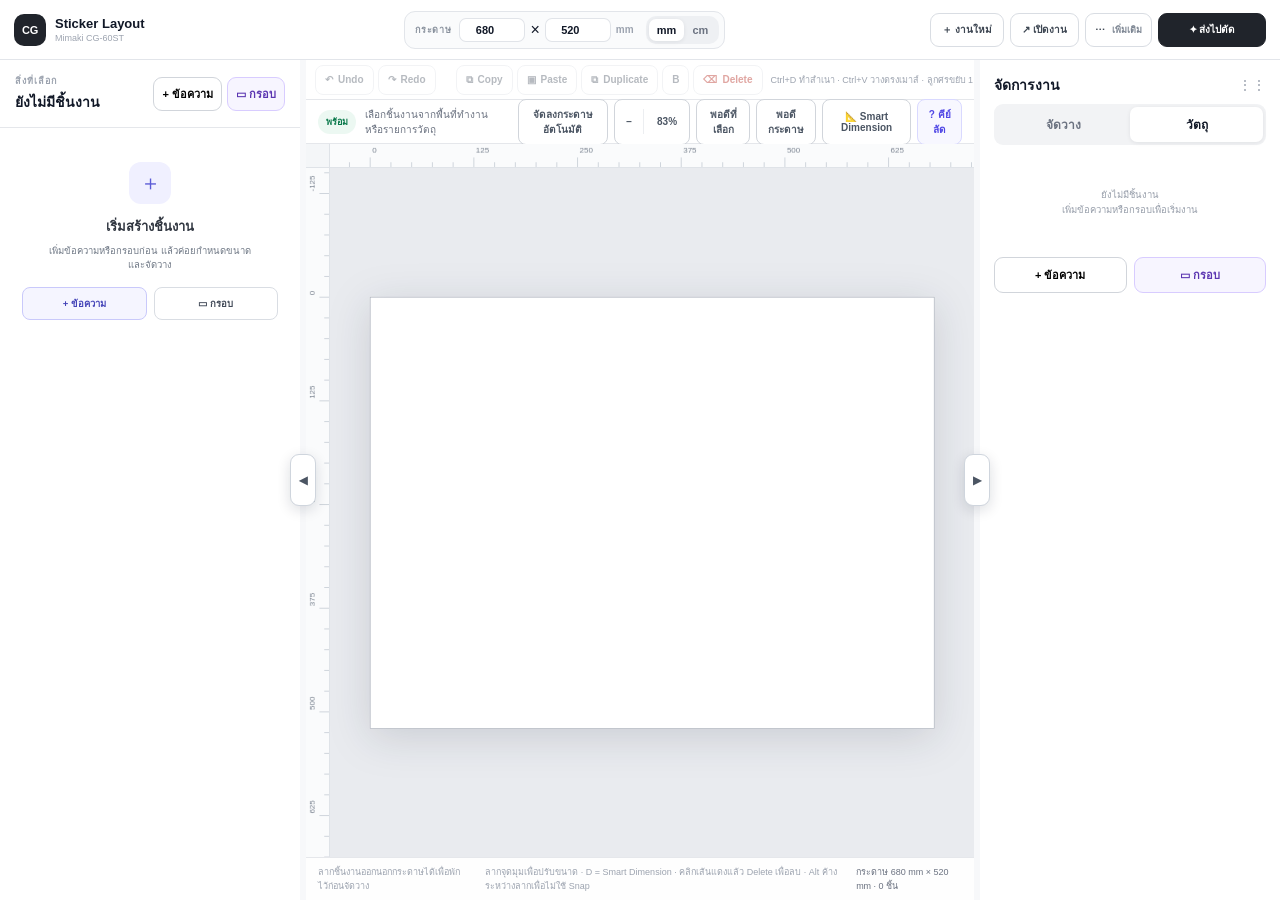
==== commit 776649cf: "feat: add local font library with search and favorites [skip ci]" ====
--- a/index.html
+++ b/index.html
@@ -86,16 +86,23 @@
             <div class="grid two">
               <label class="field font-field">ฟอนต์
                 <div class="font-picker" id="fontPicker">
-                  <button id="fontPickerBtn" class="font-picker-btn" type="button" aria-haspopup="listbox" aria-expanded="false">
+                  <button id="fontPickerBtn" class="font-picker-btn" type="button" aria-haspopup="dialog" aria-expanded="false">
                     <span id="fontPickerLabel" class="font-picker-label">Arial</span><span class="font-picker-chevron">⌄</span>
                   </button>
-                  <div id="fontPickerMenu" class="font-picker-menu hidden" role="listbox">
-                    <button type="button" data-font="Arial" style="font-family:Arial,sans-serif"><span>Arial</span><em>Aa 123</em></button>
-                    <button type="button" data-font="Arial Narrow" style="font-family:'Arial Narrow',Arial,sans-serif"><span>Arial Narrow</span><em>Aa 123</em></button>
-                    <button type="button" data-font="Tahoma" style="font-family:Tahoma,sans-serif"><span>Tahoma</span><em>Aa 123</em></button>
-                    <button type="button" data-font="Verdana" style="font-family:Verdana,sans-serif"><span>Verdana</span><em>Aa 123</em></button>
-                    <button type="button" data-font="Impact" style="font-family:Impact,sans-serif"><span>Impact</span><em>Aa 123</em></button>
-                    <button type="button" data-font="sans-serif" style="font-family:sans-serif"><span>System Sans</span><em>Aa 123</em></button>
+                  <div id="fontPickerMenu" class="font-picker-menu font-library-menu hidden" role="dialog" aria-label="คลังฟอนต์">
+                    <div class="font-library-head">
+                      <input id="fontSearchInput" class="font-search-input" type="search" placeholder="ค้นหาฟอนต์..." autocomplete="off" spellcheck="false" aria-label="ค้นหาฟอนต์">
+                      <button id="fontRefreshBtn" class="font-library-refresh" type="button" title="โหลดรายชื่อฟอนต์ที่ติดตั้งในเครื่อง">ฟอนต์ในเครื่อง</button>
+                    </div>
+                    <div class="font-library-tabs" role="tablist" aria-label="ตัวกรองฟอนต์">
+                      <button type="button" data-font-mode="all" class="active" role="tab">ทั้งหมด</button>
+                      <button type="button" data-font-mode="recent" role="tab">ล่าสุด</button>
+                      <button type="button" data-font-mode="favorites" role="tab">★ โปรด</button>
+                    </div>
+                    <div class="font-library-meta"><span id="fontLibraryStatus">ฟอนต์พื้นฐาน 6 แบบ</span><span id="fontLibraryShown"></span></div>
+                    <div id="fontLibraryList" class="font-library-list" role="listbox" aria-label="รายการฟอนต์"></div>
+                    <div id="fontLibraryEmpty" class="font-library-empty hidden">ไม่พบฟอนต์ที่ค้นหา</div>
+                    <div class="font-library-foot">ฟอนต์อ่านจากเครื่องนี้เท่านั้น · ไม่มีการอัปโหลดฟอนต์ขึ้นเซิร์ฟเวอร์</div>
                   </div>
                   <select id="fontFamily" class="font-native-select" tabindex="-1" aria-hidden="true">
                     <option value="Arial">Arial</option><option value="Arial Narrow">Arial Narrow</option><option value="Tahoma">Tahoma</option><option value="Verdana">Verdana</option><option value="Impact">Impact</option><option value="sans-serif">System Sans</option>
--- a/css/ux-redesign.css
+++ b/css/ux-redesign.css
@@ -19,3 +19,27 @@
 /* V6 simplified user workflow */
 .workflow-actions{gap:6px}.workflow-start-btn{font-weight:850}.workflow-more-btn{padding-inline:9px}.workflow-more-btn .more-label{font-size:9px;color:#7b8491}.send-cut-btn{min-width:108px;justify-content:center;background:#20242b;border-color:#20242b}.send-cut-btn:hover{background:#111827}.compact-file-menu .top-menu{width:255px}
 @media(max-width:900px){.workflow-more-btn .more-label{display:none}.workflow-start-btn{padding-inline:9px}.send-cut-btn{min-width:96px}}
+
+
+/* V7 local font library */
+.font-picker-menu.font-library-menu{right:auto;width:min(360px,calc(100vw - 32px));max-height:none;overflow:hidden;padding:8px}
+.font-library-head{display:grid;grid-template-columns:minmax(0,1fr) auto;gap:6px;align-items:center}
+.font-search-input{height:34px;min-width:0;border:1px solid #d7dbe1;border-radius:8px;padding:0 10px;background:#fff;color:#222831;font:inherit;font-size:10.5px;outline:none}
+.font-search-input:focus{border-color:#9696e7;box-shadow:0 0 0 3px rgba(91,91,214,.10)}
+.font-picker-menu .font-library-refresh{width:auto;height:34px;padding:0 9px;border:1px solid #d7dbe1;border-radius:8px;background:#fff;color:#4b5563;font-size:9px;font-weight:850;white-space:nowrap;justify-content:center}
+.font-picker-menu .font-library-refresh:hover{background:#f5f5ff;color:#4141aa}
+.font-library-tabs{display:grid;grid-template-columns:1fr 1fr 1fr;gap:4px;margin-top:7px;padding:3px;background:#f3f4f6;border-radius:8px}
+.font-picker-menu .font-library-tabs button{width:auto;height:27px;padding:0 6px;border:0;border-radius:6px;background:transparent;color:#6b7280;font-size:9px;font-weight:800;justify-content:center}
+.font-picker-menu .font-library-tabs button.active{background:#fff;color:#3434a8;box-shadow:0 1px 4px rgba(15,23,42,.08)}
+.font-library-meta{height:28px;display:flex;align-items:center;justify-content:space-between;gap:8px;color:#7b8491;font-size:8.5px;padding:0 3px}
+.font-library-list{height:300px;overflow:auto;border-top:1px solid #eef0f3;border-bottom:1px solid #eef0f3;overscroll-behavior:contain}
+.font-option-row{height:48px;display:flex;align-items:stretch;gap:3px;border-bottom:1px solid #f2f3f5}
+.font-picker-menu .font-option-main{min-width:0;flex:1;width:auto;height:47px;padding:0 7px;border:0;border-radius:6px;background:transparent;display:grid;grid-template-columns:minmax(0,1fr) auto;align-items:center;gap:8px;text-align:left;color:#242a32}
+.font-picker-menu .font-option-main:hover,.font-option-row.active .font-option-main{background:#f4f4ff;color:#3434a8}
+.font-option-name{min-width:0;overflow:hidden;text-overflow:ellipsis;white-space:nowrap;font-size:11px;font-weight:700}
+.font-picker-menu .font-option-sample{font-style:normal;font-size:14px;font-weight:400;color:#69717d;white-space:nowrap}
+.font-picker-menu .font-favorite{flex:0 0 30px;width:30px;height:47px;padding:0;border:0;border-radius:6px;background:transparent;color:#a1a8b2;font-size:15px;justify-content:center}
+.font-picker-menu .font-favorite:hover,.font-picker-menu .font-favorite.active{background:#fff8df;color:#b7791f}
+.font-library-empty{height:300px;display:grid;place-items:center;color:#9299a3;font-size:9.5px;border-top:1px solid #eef0f3;border-bottom:1px solid #eef0f3}
+.font-library-foot{padding:7px 3px 1px;color:#9aa1ab;font-size:8px;line-height:1.35}
+@media(max-width:820px){.font-picker-menu.font-library-menu{position:fixed;left:12px!important;right:12px!important;top:110px;width:auto}.font-library-list,.font-library-empty{height:min(320px,45vh)}}
